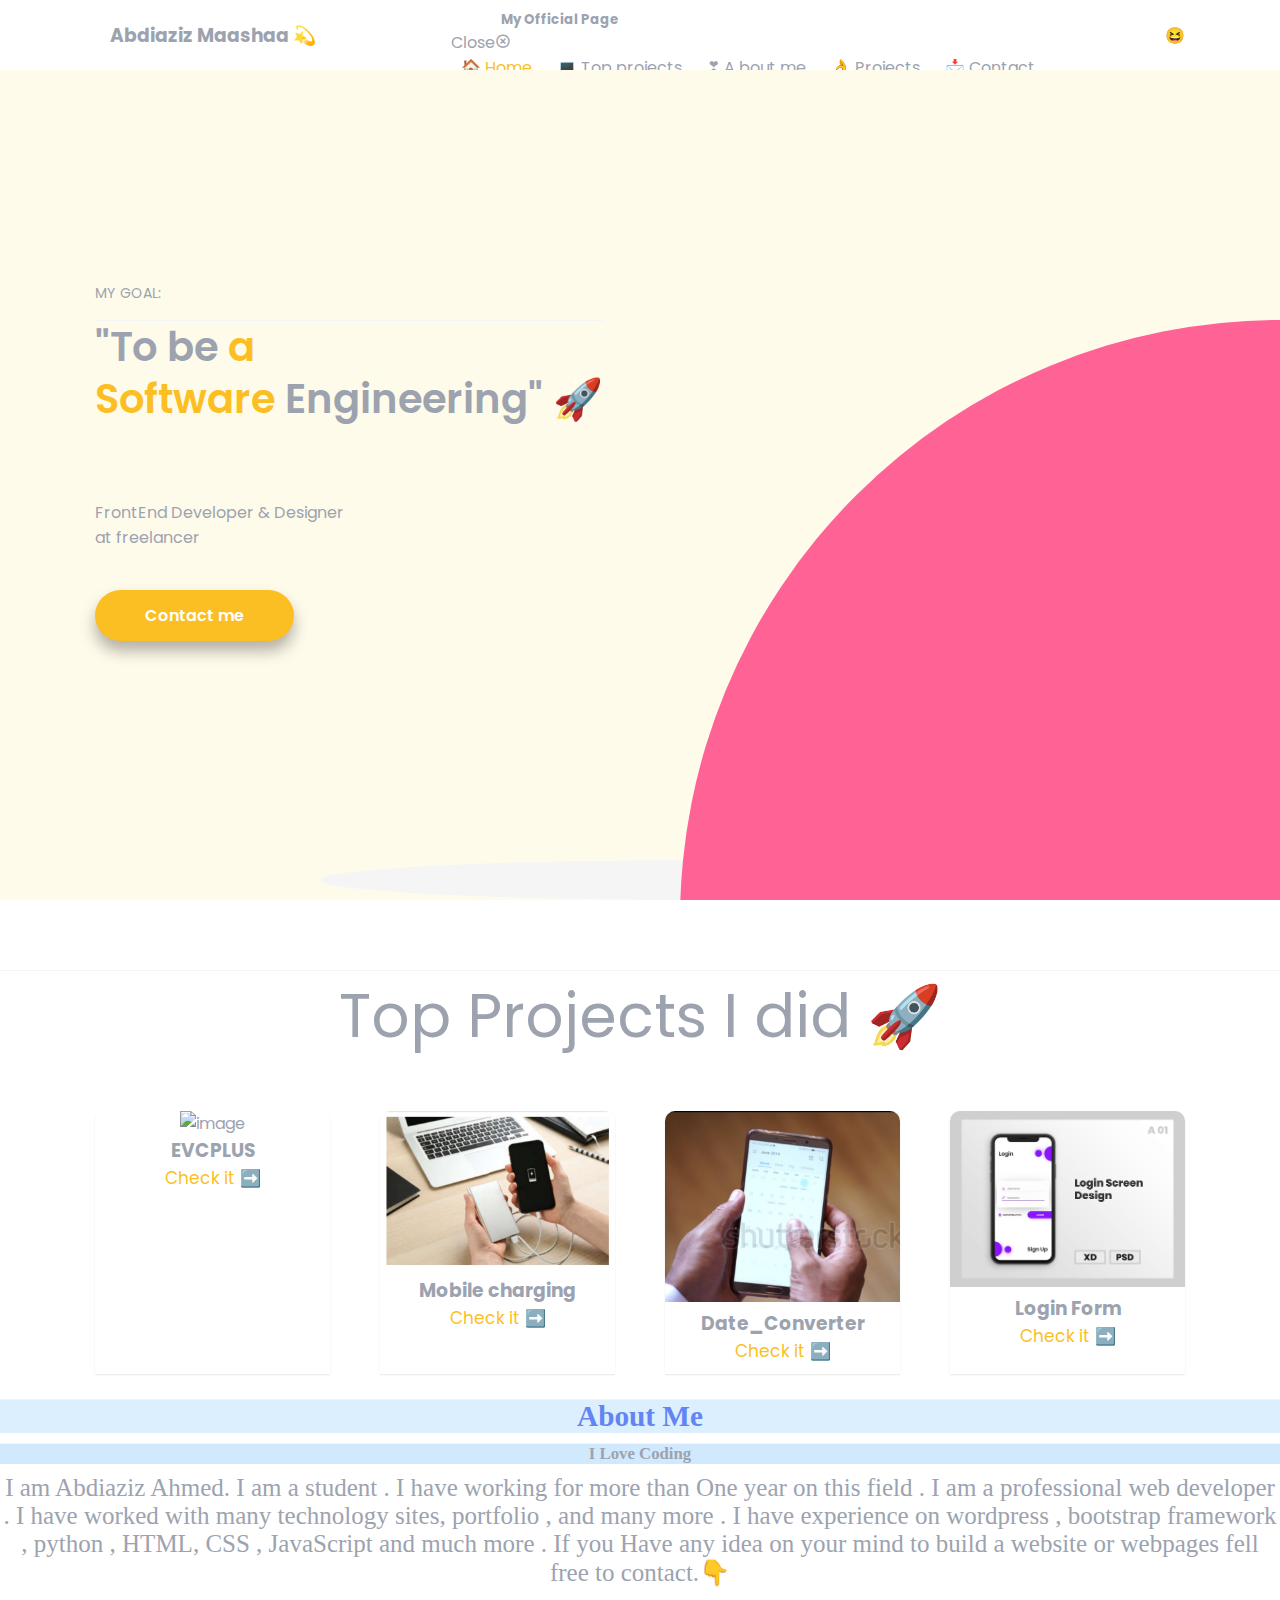
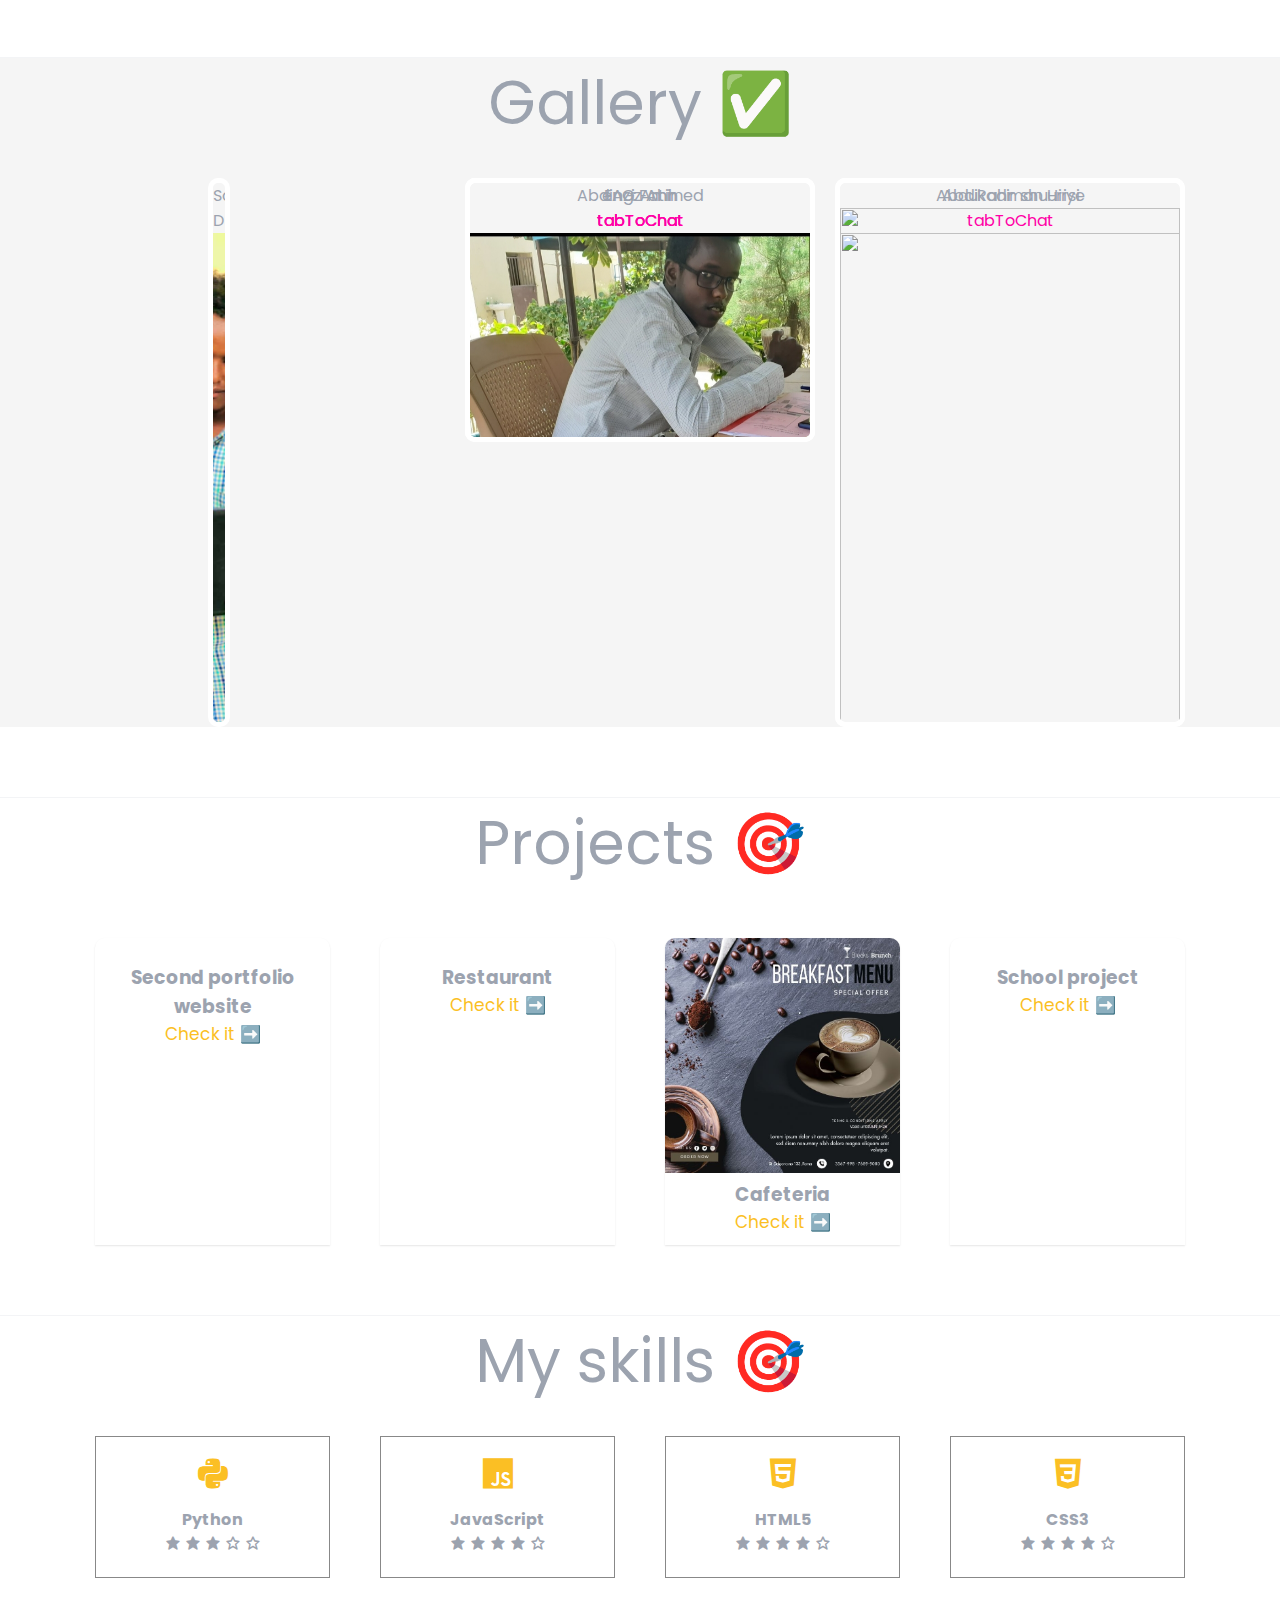
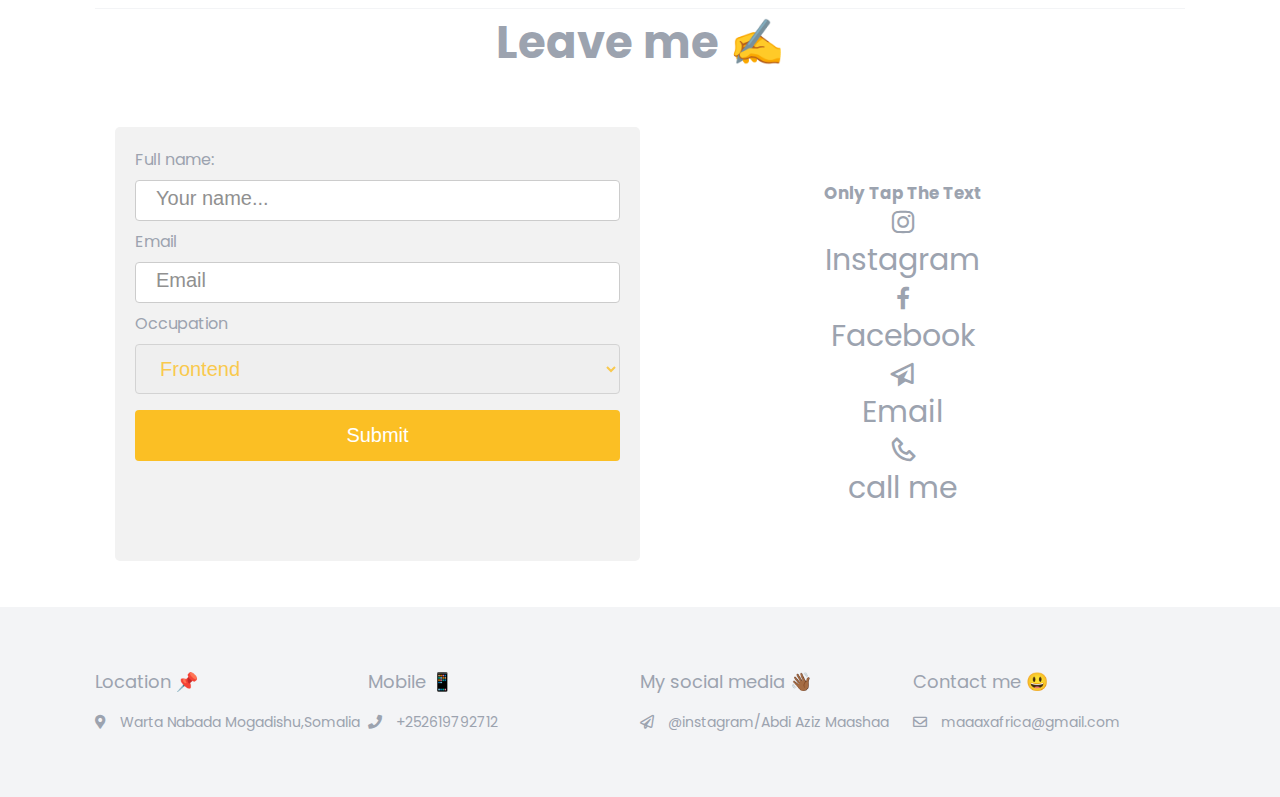
==== Index.html @ 3edacb3c "Update Index.html" ====
<!DOCTYPE html>
<html lang="en">

<head>
    <meta charset="UTF-8">
    <meta name="viewport" content="width=device-width, initial-scale=1.0">
    <link href='https://unpkg.com/boxicons@2.0.7/css/boxicons.min.css' rel='stylesheet'>
    <link rel="stylesheet" href="https://cdnjs.cloudflare.com/ajax/libs/font-awesome/5.15.1/css/all.min.css">
    <link rel="stylesheet" href="styles.css">
    <title>Portfolio Website | 🤘</title>
</head>

<body>

    <!-- HEADER -->
    <header class="header">
        <nav class="nav container">
            <div class="navigation flex-content">
                <div class="hamburger">
                    <i class='bx bx-menu'></i>
                </div>

                <div class="logo">
                    <h3>Abdiaziz Maashaa 💫</h3>
                </div>

                <div class="menu">
                    <div class="top"><h5 style="margin-left:50px;;"><br />My  Official Page</h5></p>
                        <span class="close">Close<i class='bx bx-x-circle'></i> </span>
                    </div>

                    <ul class="nav-list flex-content">
                        <li class="nav-item">
                            <a href="#" class="nav-link">🏠  Home</a>
                        </li>
                        <li class="nav-item">
                            <a href="#top-projects" class="nav-link">💻  Top projects </a>
                        </li>
                        <li class="nav-item">
                            <a href="#about" class="nav-link">❣ A bout me  </a>
                        </li>
                        <li class="nav-item">
                            <a href="#projects" class="nav-link">👌  Projects</a>
                        </li>
                        <li class="nav-item">
                            <a href="#contact" class="nav-link">📩  Contact</a>
                        </li>
                    </ul>
                </div>

                <div>
                    😆
                </div>
            </div>
        </nav>

        <!-- Showcase -->
        <div class="showcase">
            <div class="showcase-content flex-content container">
                <div class="left">
                    <span class="subtitle">MY GOAL:</span>
                    <h1 class="title">
                        "To be
                        <span class="color">a </br>
                           Software</span>
                        Engineering" 🚀</br>
                       
                    </h1>
                    <br>
                    <h4>
                        FrontEnd Developer &  Designer</br>
                        at freelancer 
                    </h4>
                    <a href="#contact" class="btn">Contact me</a>
                </div>

                <div class="right">
                    <div class="shape"></div>
                    <img src="maashaa.jpg" alt="">
                </div>
            </div>
        </div>
    </header>

    <!-- Top project -->
    <section class="section">
        <div class="title" id="top-projects">
            <h1>Top Projects I did 🚀</h1>
        </div>
        <div class="project-center container">
            <div class="project">
                <div class="img-cover">
                    <img src="evc.jpg" alt="image">
                </div>
                <h3>EVCPLUS</h3>
                <div class="visit">
                    <a href="EVCPLUS.html" class="visit-link">Check it ➡️</a>
                </div>
            </div>
            <div class="project">
                <div class="img-cover">
                    <img src="Nice.jpg" alt="image">
                </div>
                <h3>Mobile charging</h3>
                <div class="visit">
                    <a href="charging.html" class="visit-link">Check it ➡️</a>
                </div>
            </div>
            <div class="project">
                <div class="img-cover">
                    <img src="Tariikh.jpg" alt="image">
                </div>
                <h3>Date_Converter</h3>
                <div class="visit">
                    <a href="Date_Converter.html" class="visit-link">Check it ➡️</a>
                </div>
            </div>
            <div class="project">
                <div class="img-cover">
                    <img src="Login.jpg" alt="image">
                </div>
                <h3>Login Form</h3>
                <div class="visit">
                    <a href="login.html" class="visit-link">Check it ➡️</a>
                </div>
            </div>
        </div>

    </section>
    <br />
 <section>
 	
 	<div class="title1" id="about">
 		<h3 style="background-color:rgb(220,239,254);color: #6285f3;text-align:center">About Me</h3>
 		</div>
 	
 	
 	
 	
 	
 	<div class="title1" id="about">
 		<h6 style="background-color:rgb(209,233,253);text-align:center">I Love Coding</h6>
 		</div>
 		<divs class="title1" id="about">
 	<p> I am Abdiaziz Ahmed. I am a student . I have working for more than One year on this field . I am a professional web developer . I have worked with many technology sites, portfolio , and many more . I have experience on wordpress , bootstrap framework , python , HTML, CSS , JavaScript and much more . If you Have any idea on your mind to build a website or webpages fell free to contact.👇</p>
 		
             
     </div>
 </section>

    <!-- Galery -->
     
    <section class="section">
        <div class="galery-container">
            <div class="title" id="about">
                <h1>Gallery ✅</h1>
            </div>

            <div class="box container">
                
                    
                <div class="item item-1">
                    <p style="text-align:center;">enG Fatih</p> 
                <p style="text-align:center;">  <a href="https://wa.link/9am2vk"> <span style="color:#ff00a6">tabToChat</span></a> </p> 
                     <img src="fatih.jpg" alt=""> 
                </div>
                
                <div class="item item-2">
               <p style="text-align:center;">AbdiRahman Hirsi</p> 
                <p style="text-align:center;">  <a href="https://wa.link/gs5z3f "> <span style="color:#ff00a6">tabToChat</span></a> </p>
                    <img src="kapoch.png" alt=""> 
          
                </div>
                 <div class="item item-3">
                  <p style="text-align:center;">Eng: Amir</p> 
                  
            <p style="text-align:center;">  <a href="https://wa.link/hgvc9j "> <span style="color:#ff00a6">tabToChat</span></a> </p>
               <img src="Amiir.jpg" alt=""> 
                </div>
                
                <div class="item item-4">
                
                   <p style="text-align:center;">AbdiAziz Ahmed</p> 
            
                  <p style="text-align:center;">  <a href="https://wa.link/ijlc1y "> <span style="color:#ff00a6">tabToChat</span></a> </p>  <img src="Coffee.jpg" alt="">
                </div>
             
              <div class="box container">
                
                <div class="item item-5">
                  <p style="text-align:center;">Software Developers</p> 
                    <img src="Developers.jpg" alt=""> 
                </div>
              </div>
           
                
                <div class="item item-6">
                  <p style="text-align:center;">Abdukadir shuuriye</p> 
                    <img src="chala.png" alt=""> 
                </div>
                
                </div>
                
                
            </div>
        </div>
    </section>

  

    
    

    <!-- Completed project -->
    <section class="section">
        <div class="title" id="projects">
            <h1>Projects 🎯</h1>
        </div>

        <div class="project-center container">
            <div class="project">
                <div class="img-cover">
                    <img src=" https://i.ibb.co/99gZdVb/20210530-101843.jpg " alt="">
                </div>
                <h3>Second portfolio website</h3>
                <div class="visit">
                    <a href="https://condescending-kirch-758947.netlify.app" class="visit-link">Check it ➡️</a>
                </div>
            </div>
            <div class="project">
                <div class="img-cover">
                    <img src="maqaaxi.jpg" alt="">
                </div>
                <h3>Restaurant</h3>
                <div class="visit">
                    <a href="#" class="visit-link">Check it ➡️</a>
                </div>
            </div>
            <div class="project">
                <div class="img-cover">
                    <img src="Caf.jpg" alt="">
                </div>
                <h3>Cafeteria</h3>
                <div class="visit">
                    <a href="#" class="visit-link">Check it ➡️</a>
                </div>
            </div>
            <div class="project">
                <div class="img-cover">
                    <img src="school.jpg" alt="">
                </div>
                <h3>School project</h3>
                <div class="visit">
                    <a href="#" class="visit-link">Check it ➡️</a>
                </div>
                
            </div>
            
            
    </section>

    <!-- Skills -->
    <section class="section skills">
        <div class="title">
            <h1>My skills 🎯</h1>
        </div>
        <div class="skill-center container">
            <div class="skill">
                <span class="icon"><i class='bx bxl-python bx-tada-hover'></i></span>
                <h4>Python</h4>
                <div class="level">
                    <i class='bx bxs-star'></i>
                    <i class='bx bxs-star'></i>
                    <i class='bx bxs-star'></i>
                    <i class='bx bx-star'></i>
                    <i class='bx bx-star'></i>
                </div>
            </div>

            <div class="skill">
                <span class="icon"><i class='bx bxl-javascript bx-tada-hover'></i></i></span>
                <h4>JavaScript</h4>
                <div class="level">
                    <i class='bx bxs-star'></i>
                    <i class='bx bxs-star'></i>
                    <i class='bx bxs-star'></i>
                    <i class='bx bxs-star'></i>
                    <i class='bx bx-star'></i>
                </div>
            </div>
            <div class="skill">
                <span class="icon"><i class='bx bxl-html5 bx-tada-hover'></i></span>
                <h4>HTML5</h4>
                <div class="level">
                    <i class='bx bxs-star'></i>
                    <i class='bx bxs-star'></i>
                    <i class='bx bxs-star'></i>
                    <i class='bx bxs-star'></i>
                    <i class='bx bx-star'></i>
                </div>
            </div>
            <div class="skill">
                <span class="icon"><i class='bx bxl-css3 bx-tada-hover'></i></span>
                <h4>CSS3</h4>
                <div class="level">
                    <i class='bx bxs-star'></i>
                    <i class='bx bxs-star'></i>
                    <i class='bx bxs-star'></i>
                    <i class='bx bxs-star'></i>
                    <i class='bx bx-star'></i>
                </div>
            </div>
        </div>
    </section>

    <!-- Contact me -->
    <div class="container">
        <div class="title text-contact">
            <h2>Leave me ✍</h2>
        </div>
        <div class="contact" id="contact">
            <div class="form">
                <form>
                    <label for="fname">Full name:</label>
                    <input type="text" placeholder="Your name...">

                    <label for="email">Email</label>
                    <input type="email" placeholder="Email">

                    <label for="occupatation">Occupation</label>
                    <select name="occupation" id="occupation">
                        <option value="frontend">Frontend</option>
                        <option value="backend">Backend</option>
                        <option value="design">Design</option>
                        <option value="design">Full stack Developer</option>
                        <option value="design">Database administrator</option>
                        <option value="design">Software Engineering</option>
                    </select>

                <input type="submit" value="Submit"> 
                </form>
            </div>

            <div class="social-media">
            	<h6><small>Only Tap The Text</small></h6>
                <i class='bx bxl-instagram bx-tada-hover'></i>
                <a href="https://www.instagram.com/invites/contact/?i=105i7g3cztptd&utm_content=3aool6r">Instagram</a>

                <i class='bx bxl-facebook bx-tada-hover'></i>
                <a href="https://www.facebook.com/abdiaziz.Africa">Facebook</a>

                <i class='bx bx-paper-plane bx-tada-hover'></i>
                <a href="mailto:maaaxafrica@gmail.com">Email</a>

                <i class='bx bx-phone bx-tada-hover'></i>
                <a href="tel:+252619792712"> call me</a>
            </div>
        </div>
    </div>
    <!-- footer -->
    <footer id="footer" class="section footer">
        <div class="container">
            <div class="footer-container">
                <div class="footer-center">
                    <h3>Location 📌</h3>
                    <div>
                        <span>
                            <i class="fas fa-map-marker-alt"></i>

                        </span>
                        Warta Nabada Mogadishu,Somalia
                    </div>
                </div>

                <div class="footer-center">
                    <h3>Mobile 📱</h3>
                    <div>
                        <span>
                            <i class="fas fa-phone"></i>

                        </span>
                        +252619792712
                    </div>
                </div>
                <div class="footer-center">
                    <h3>My social media 👋🏾</h3>
                    <div>
                        <span>
                            <i class="far fa-paper-plane"></i>

                        </span>
                        @instagram/Abdi Aziz Maashaa
                    </div>
                </div>

                <div class="footer-center">
                    <h3>Contact me 😃</h3>
                    <div>
                        <span>
                            <i class="far fa-envelope"></i>

                        </span>
                        maaaxafrica@gmail.com 
                    </div>
                </div>
            </div>
        </div>
    </footer>
    <script src="app.js" defer></script>
</body>

</html>
---- styles.css ----
@import url('https://fonts.googleapis.com/css2?family=Poppins:ital,wght@0,100;0,200;0,300;0,400;0,500;0,600;0,700;0,800;1,100;1,200;1,300;1,400;1,500;1,600;1,700&display=swap');

/* variables */
:root{
    --primary-color: #FBBF24;
    --secondary-color: #eff6fc;
    --light-gray: #f5f5f5;
    --light-red: rgb(255,98,148);
    --grey: #888;
    --tex-gray: #9CA3AF;
    --black: #222;
}

/* global */
*{
    margin: 0;
    padding: 0;
    box-sizing: border-box;
}
html{
  font-size: 62.5%;
  scroll-behavior: smooth;
}


body{
    font-family: 'Poppins', sans-serif;
    font-size: 1.6rem;
    background-color: white;
    color: var(--tex-gray);
    
}
.title1{
	  font-size: 25px;
	  font-family: Serif;
   text-align: center;
   margin-bottom: 1rem;
   font-weight: 10; 
   border-top: 1px solid #F3F4F6;

}

ul,
li{
    list-style: none;
}
a{
    text-decoration: none;
    color: inherit;
}

img{
    max-width: 100%;
}

.container{
    max-width: 115rem;
    margin: 0 auto;
}


/* Header */
.hamburger{
    display: none;
}

.menu .top .h2{
	
    display: none;
    
}

.flex-content{
    display: flex;
    align-items: center;
}
.navigation{
    height: 7rem;
    justify-content: space-between;
}

.logo{
    padding: 0rem 1.5rem;
    color: var(--tex-gray);
}
.nav-link{
    padding: 0 1rem;
    transition: all 300ms ease-in-out;
}
.nav-item:not(:last-child){
    margin-right: 0.5rem;
}
.nav-item:first-child .nav-link{
    color: var(--primary-color);
}
.nav-link:hover{
    color: var(--primary-color);
}

/* Showcase */
.showcase{
    height: calc(100vh - 7rem);
    background-color: #FFFBEB;
    overflow: hidden;
    position: relative;
}
.showcase-content{
    height: 100%;
}
.showcase-content .left{
    margin-top: -5rem;
}
.showcase-content .left .color{
    color: var(--primary-color);
}

.showcase-content .left .title{
    line-height: 1.3;
    font-weight: 600;
    font-size: 4rem;
    text-align: left;
}
.showcase-content .left .subtitle{
    display: inline-block;
    font-size: 1.4rem;
    margin-bottom: 1.6rem;
}
.showcase-content .left h4{
    font-weight: 400;
    margin-top: 2rem;
}

.btn{
    display: inline-block;
    background-color: var(--primary-color);
    color: white;
    padding: 1.3rem 5rem;
    font-weight: 600;
    margin-top: 4rem;
    border-radius: 5rem;
    box-shadow: 0 1rem 1.5rem rgba(0, 0, 0, 0.3);

}
.btn:hover{
    background-color: #fab6b6;
    color: var(--black);
    transition: all 500ms ease-in-out;
}

.showcase-content .right img{
    width: 50%;
    height: auto;
    position: absolute;
    bottom: 0;
    right: 15%;
    border-radius: 50%;
    border: 20px solid var(--light-gray);
    
}

.shape{
  position: absolute;
  top: 0;
  left: 0;
  width: 100%;
  height: 100%;
  background-color: var(--light-red);
  clip-path: circle(600px at right 850px);
  z-index: 2;
}

.title h1{
    font-weight: 400;
}
.title{
   font-size: 3rem;
   text-align: center;
   margin-bottom: 3rem;
   font-weight: 600; 
   border-top: 1px solid #F3F4F6;
}
.project-center{
    display: grid;
    grid-template-columns: repeat(auto-fit, minmax(20rem, 1fr));
    grid-gap: 5rem;
    margin-top: 5rem;
}
.project{
    text-align: center;
    box-shadow: 0 1px 2px rgba(0, 0, 0, 0.1);
    border-top-left-radius: 10px;
    border-top-right-radius: 10px;
    overflow: hidden;
    padding-bottom: 1rem;
    transition: all 500ms ease-in-out;
}

.project .img-cover{
    overflow: hidden;
}

.project img{
    transition: all 500ms ease-in-out;
}
.project img:hover{
transform: scale(1.2);
}
.visit-link{
    font-size: 1.7rem;
    color: var(--primary-color);
}

/* Galery */
.galery-container{
    background-color: var(--light-gray);
}
.box{
    display: grid;
    grid-template-columns: repeat(6, 1fr);
    grid-template-rows: repeat(8, 4vw);
    gap: 2rem;
}
.box .item{
    overflow: hidden;
    border: 5px solid white;
    border-radius: 10px;
}
.box img{
    object-fit: cover;
    width: 100%;
    height: 100%;
    transition: all 500ms ease-in-out;
}
.box img:hover{
    transform: scale(1.2);
}
.item-1{
    grid-column: 3/5;
    grid-row: 1/5;
    
}
.item-2{
    grid-column: 5/7;
    grid-row: 1/9;
}
.item-3{
    grid-column: 3/5;
    grid-row: 1/5;

}
.item-4{
    grid-column: 3/5;
    grid-row: 1/5;

}

.item-5{
    grid-column: 5/7;
    grid-row: 1/9;
}

.item-6{
    grid-column: 5/7;
    grid-row: 1/9;
}


/* Skills */
.section{
    padding: 7rem 0 0 0;
}
.skill-center{
    display: grid;
    grid-template-columns: repeat(auto-fit, minmax(15rem, 1fr));
    gap: 5rem;
}
.section .skill{
    border: 1px solid var(--grey);
}
.skill{
    display: flex;
    align-items: center;
    flex-direction: column;
    padding: 1rem 1rem 2rem 1rem;
}
.skill .icon{
    color: var(--primary-color);
    font-size: 4rem;
}

/* contact */
.text-contact{
    margin-top: 3rem;
}
.contact{
    height: 450px;
    display: grid;
    grid-template-columns: repeat(2, 1fr);
    padding: 2rem;
}
.form{
    background-color: #f2f2f2;
    padding:  20px;
    border-radius: 5px;
    box-shadow: 1px 5px -5px 2px rgba(0, 0, 0, 0.6);
}
input[type=text],
input[type=email],
select{
 width: 100%;
 padding: 12px 20px;
 margin: 8px 0;
 display: inline-block;
 border-radius: 4px;
 border: 1px solid #ccc;
 box-sizing: border-box;
}

input[type=submit]{
    width: 100%;
    background-color: var(--primary-color);
    color: white;
    padding: 14px 20px;
    margin: 8px 0;
    border: none;
    border-radius: 4px;
    font-size: 2rem;
    cursor: pointer;
}
input[type=submit]:hover{
   background-color: var(--light-orange);
   transition: all 300ms ease-in-out;
}
::placeholder, #occupation{
  font-size: 2rem;
  opacity: 0.8;
}

#occupation{
    color: var(--primary-color);
}
input:focus, #occupation:focus{
    outline: none;
    border: 1px solid var(--primary-color);
}

.social-media{
    display: flex;
    justify-content: center;
    align-items: center;
    flex-direction: column;
    margin: 5rem;
    font-size: 3rem;
}

.footer{
   background-color: #F3F4F6;
   padding: 6rem 1rem;
   line-height: 3rem;
   margin-top: 5rem; 
}
.footer-container{
    display: grid;
    grid-template-columns: repeat(4, 1fr);
    
}
.footer-center span{
    margin-right: 1rem;
}
.footer-center div{
    font-size: 1.4rem;
}

.footer-center h3{
    font-size: 1.8rem;
    font-weight: 400;
    margin-bottom: 1rem;
}


/* All media queries */
/* < Desktop and large displays */
@media only screen and (max-width: 1280px){
   .container{
       padding: 0 3rem;
   }
   .showcase-content .right img{
       width: 60%;
   }
}


/* < Tablet, medium sizes */
@media only screen and (max-width: 996px){
.showcase-content .left{
    z-index: 2;
}
.showcase-content .left .title{
    font-size: 3rem;
   
}
.btn{
    padding: 1.2rem 4rem;
}
.showcase-content .right img{
    width: 80%;
   
}
.contact{
    height: 700px;
    display: block;
}
.footer-container{
    grid-template-columns: repeat(2, 1fr);
    row-gap: 2rem;
}

}


/*  < Mobile, small devices */
@media only screen and (max-width: 768px){
    .navigation{
        padding: 1rem 0;
    }

    .hamburger{
        display: block;
        font-size: 3rem;
        cursor: pointer;
    }
    
    .menu{
       background-color: white; 
       position: fixed;
       top: 0;
       left: -100%;
       height: 100%;
       width: 80%;
       max-width: 45rem;
       box-shadow: 0 5px 15px rgba(0,0,0,0.1);
       z-index: 100;
       transition: all 500ms ease-in-out;
    }
    .menu .top{
        display: block;
        background-color: var(--primary-color);
        width: 100%;
        height: 6rem;
        position: relative;
        color: white;
    }
    .top span{
        display: flex;
        align-items: center;
        justify-content: center;
        position: absolute;
        top: 50%;
        right: 1rem;
        transform: translateY(-50%);
        font-size: 2rem;
    }
    .top span i{
        font-size: 3rem;
    }
    .nav-list{
        flex-direction: column;
        align-items: start;
        padding: 2rem 0;
    }
    .nav-item{
        margin: 0 0 2rem 0;
    }
    .nav-link{
        padding: 0.7rem;
    }
    .show{
        left: 0;
    }
    .logo{
        padding: 0rem;
    }
    .logo h3{
        font-size: 1.8rem;
        font-weight: 600;
    }
    .showcase {
        height: calc(80vh -7rem);
    }
    .showcase-content .left{
        margin-top: -35rem;
    }

    .footer-container{
        grid-template-columns: repeat(2, 1fr);
        row-gap: 2rem;
    }

}

@media only screen and (max-width: 640px){
    .shape{
        z-index: 0;
    }
    .showcase-content .right img{
        z-index: 1;
    }
    .galery-container{
        grid-template-columns: repeat(6, 1fr);
        grid-template-rows: repeat(20, 4vw);
        
    }
    .item-1{
        grid-column: 1/7;
        grid-row: 1/7;
    }
    .item-2{
        grid-column: 1/7;
        grid-row: 7/11;
    }
    .item-3{
        grid-column: 1/7;
        grid-row: 11/15;
    }
    .item-4{
        grid-column: 1/7;
        grid-row: 15/19;
    }
.item-5{
        grid-column: 1/7;
        grid-row: 7/11;
    }

.item-6{
    grid-column: 1/7;
    grid-row: 7/11;
}
}

@media only screen and (max-width: 567px){
    .showcase-content .right img{
        width: 70%;
        height: auto;
        z-index: 10;
        right: 20%;

    }
    .showcase{
        height: calc(100vh - 7rem);

    }
    .showcase-content .left{
        margin-top: -20rem;
    }
    .showcase-content .left .title{
        margin-bottom: 1rem;
    
    }
    .showcase-content .left h4{
        margin-top: 0.5rem;

    }

    
    
    
}
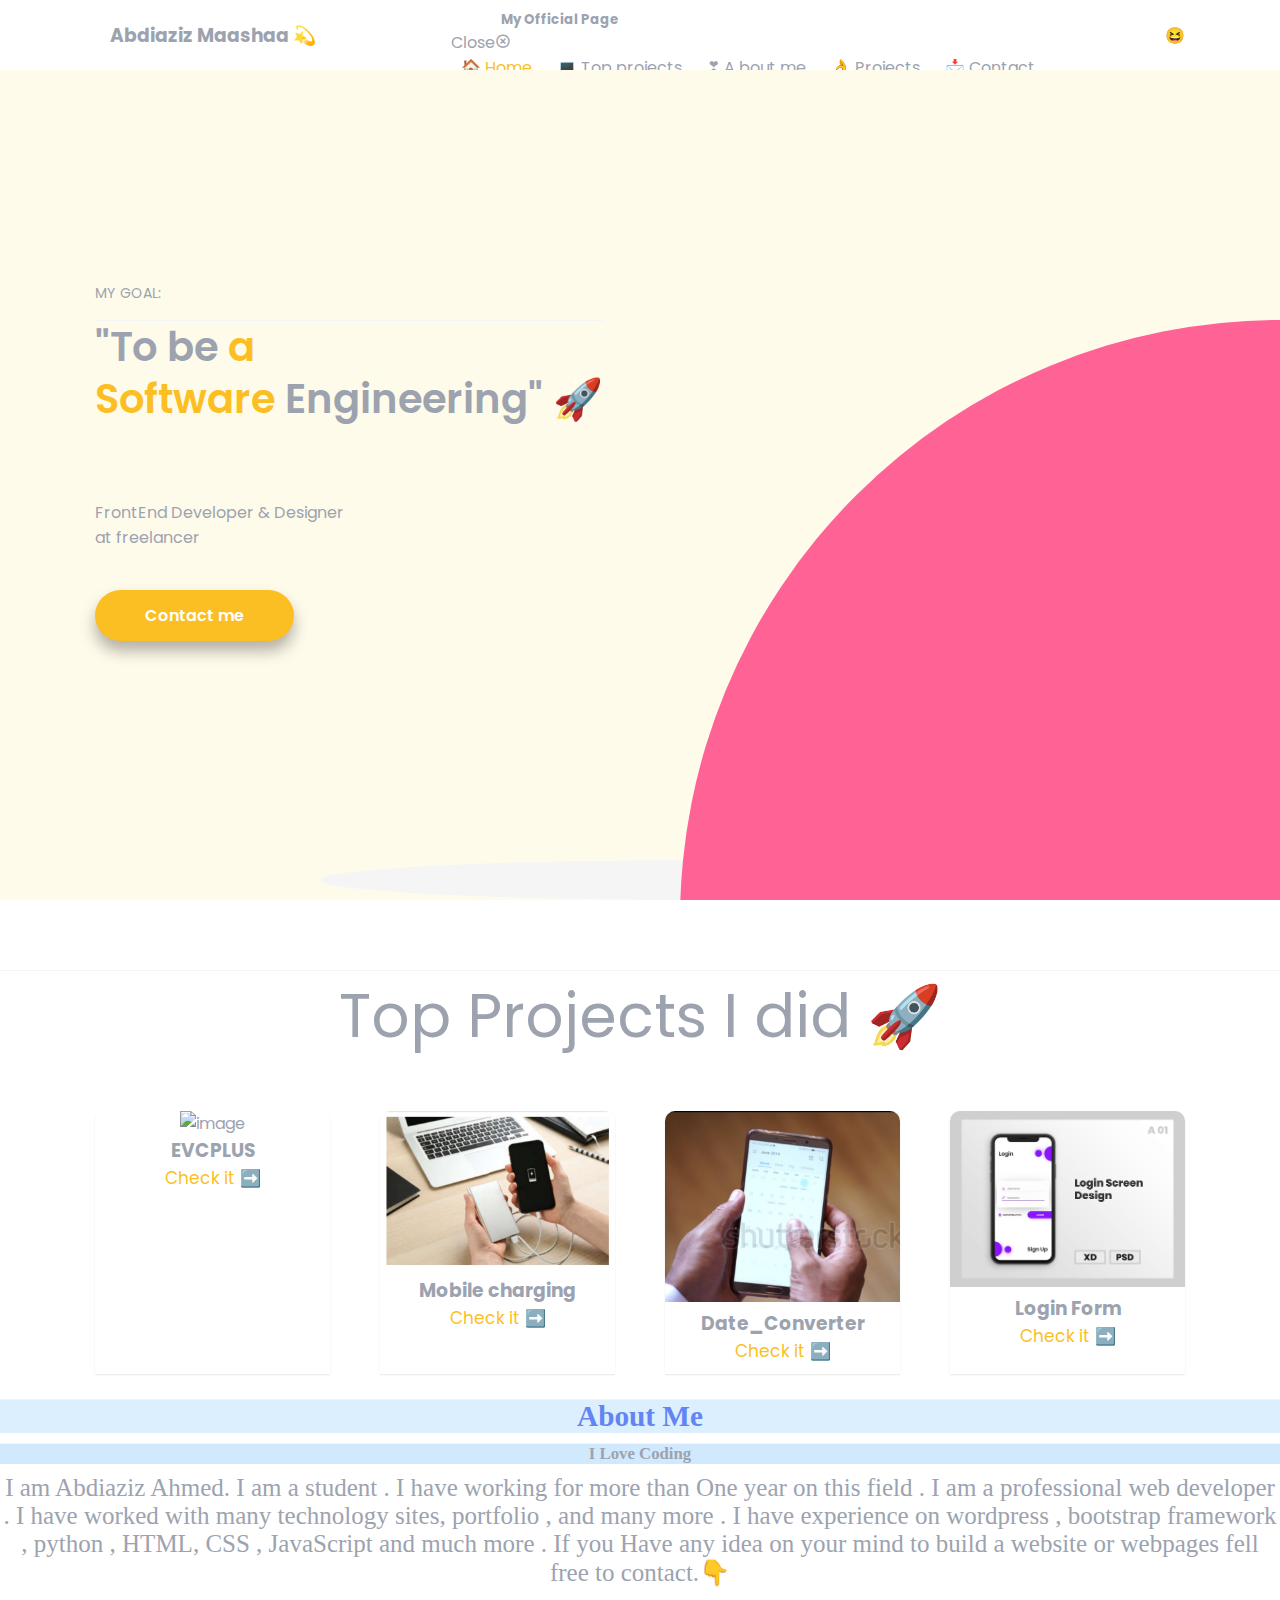
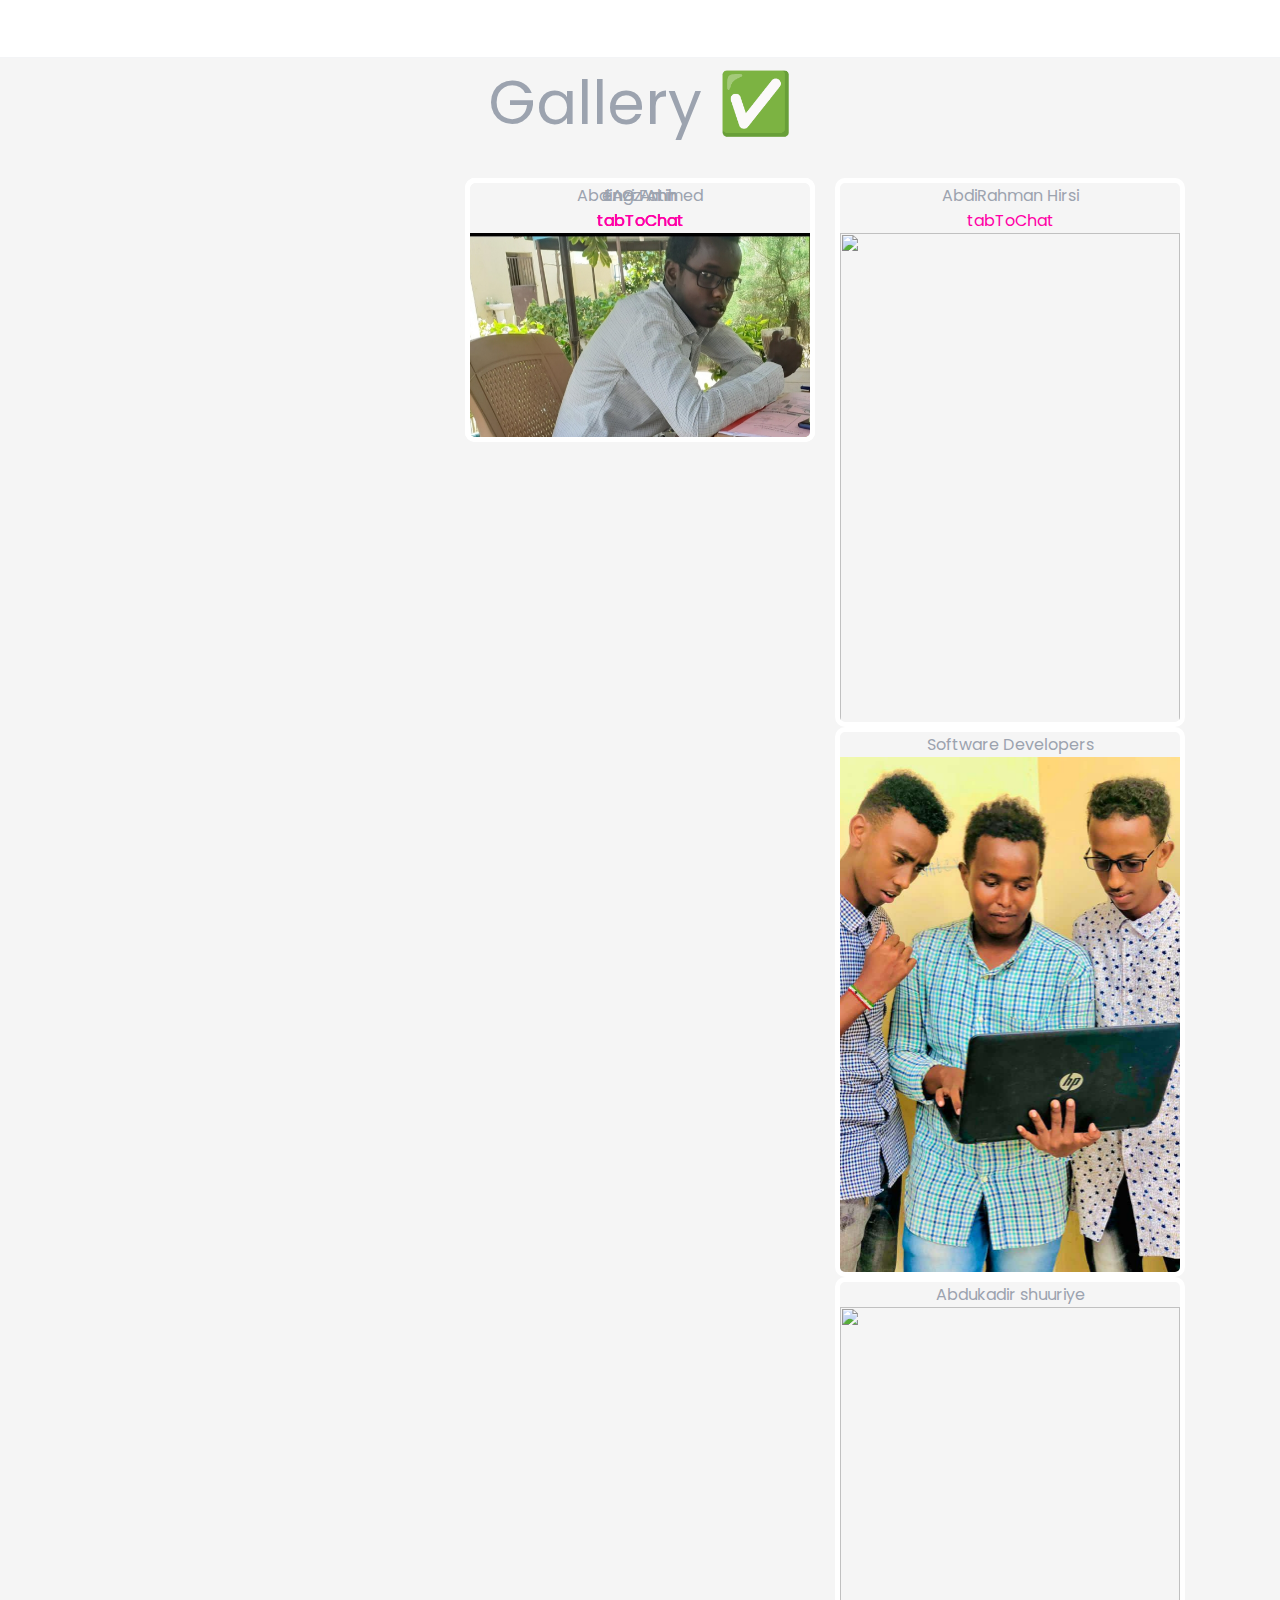
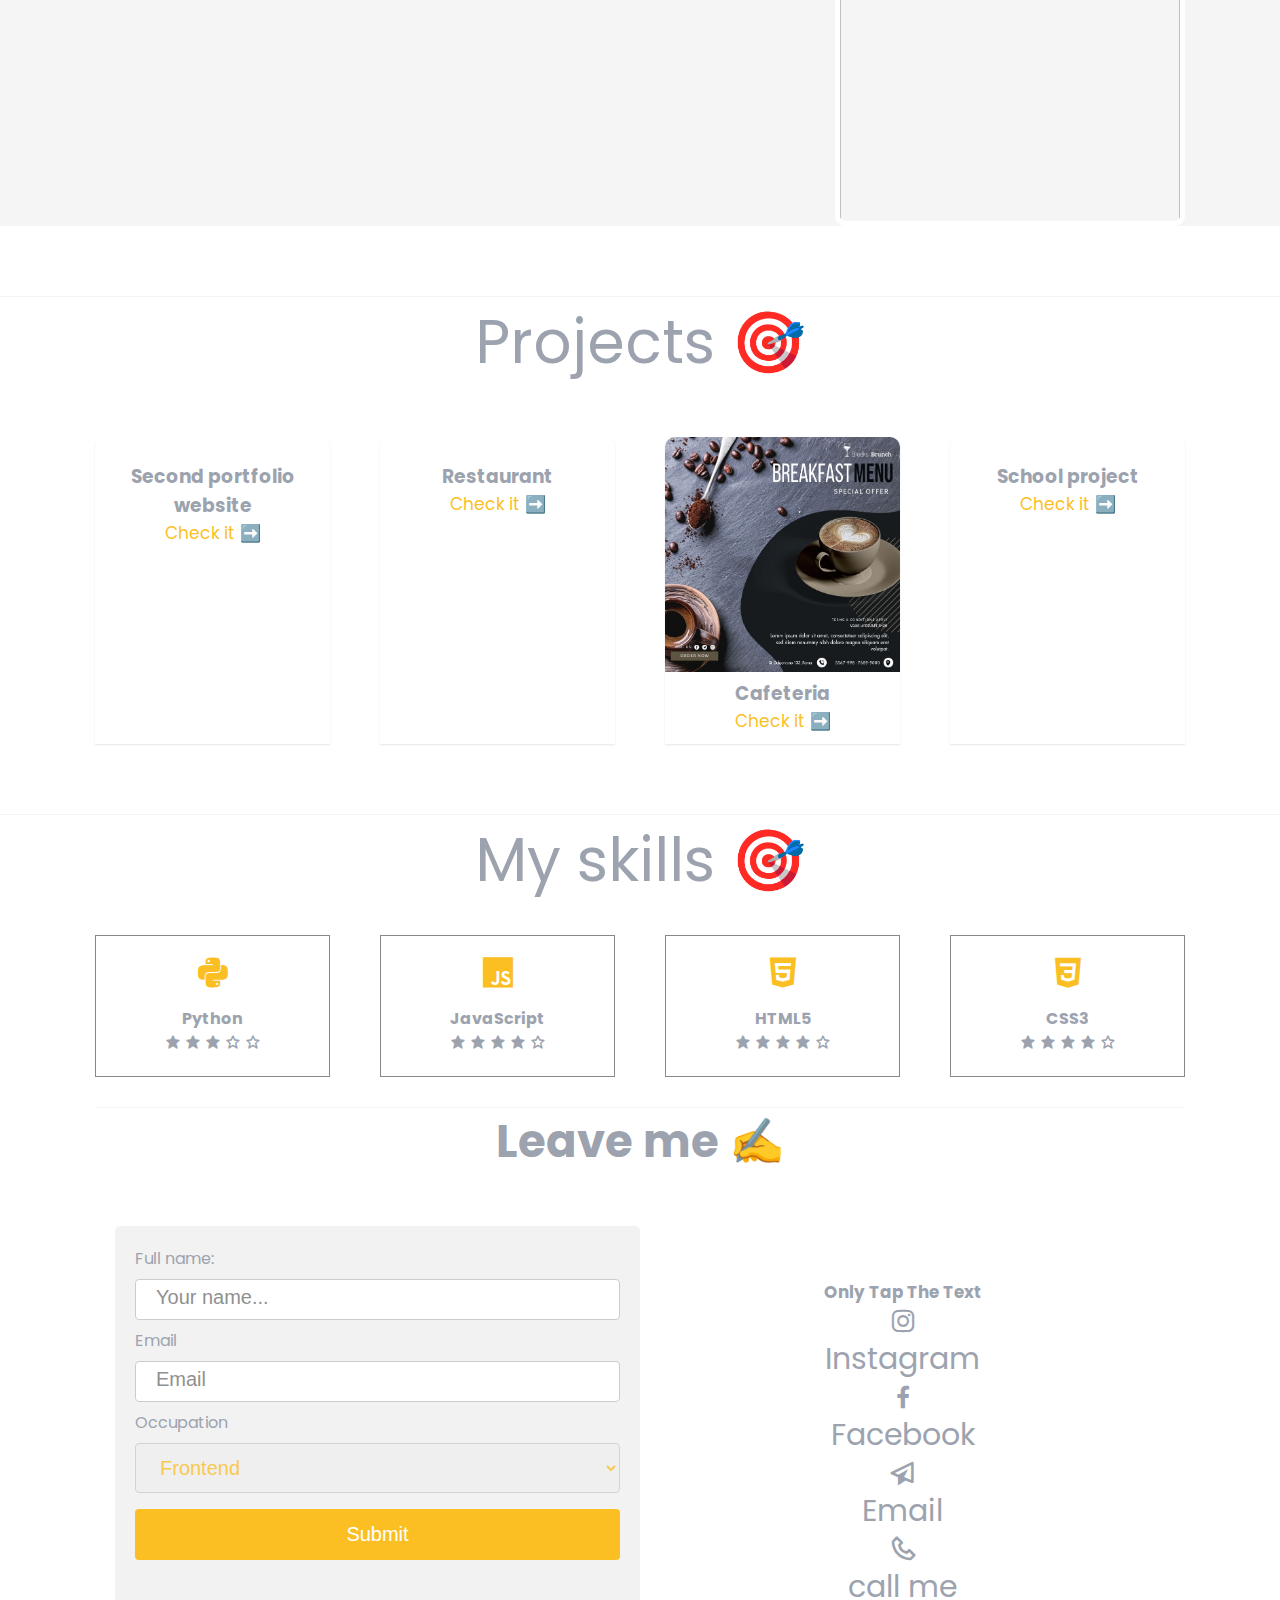
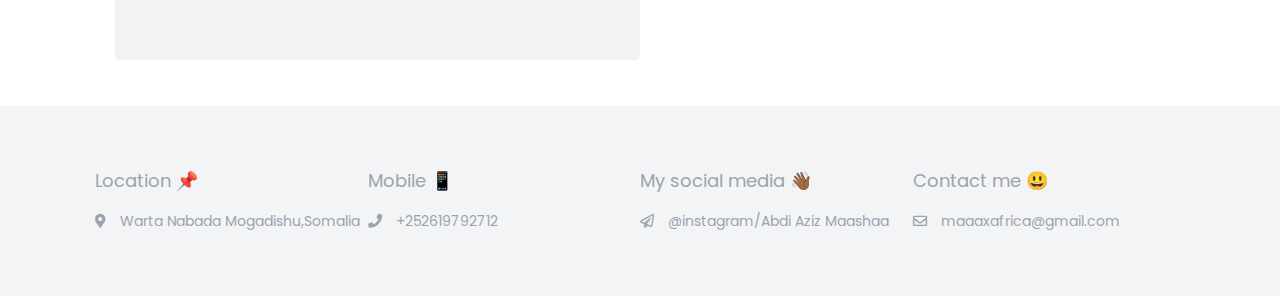
==== commit ce8e6a70: "Update Index.html" ====
--- a/Index.html
+++ b/Index.html
@@ -184,6 +184,7 @@
             
                   <p style="text-align:center;">  <a href="https://wa.link/ijlc1y "> <span style="color:#ff00a6">tabToChat</span></a> </p>  <img src="Coffee.jpg" alt="">
                 </div>
+               </div>
              
               <div class="box container">
                 
@@ -192,14 +193,14 @@
                     <img src="Developers.jpg" alt=""> 
                 </div>
               </div>
-           
+           <div class="box container">
                 
                 <div class="item item-6">
                   <p style="text-align:center;">Abdukadir shuuriye</p> 
                     <img src="chala.png" alt=""> 
                 </div>
                 
-                </div>
+                
                 
                 
             </div>
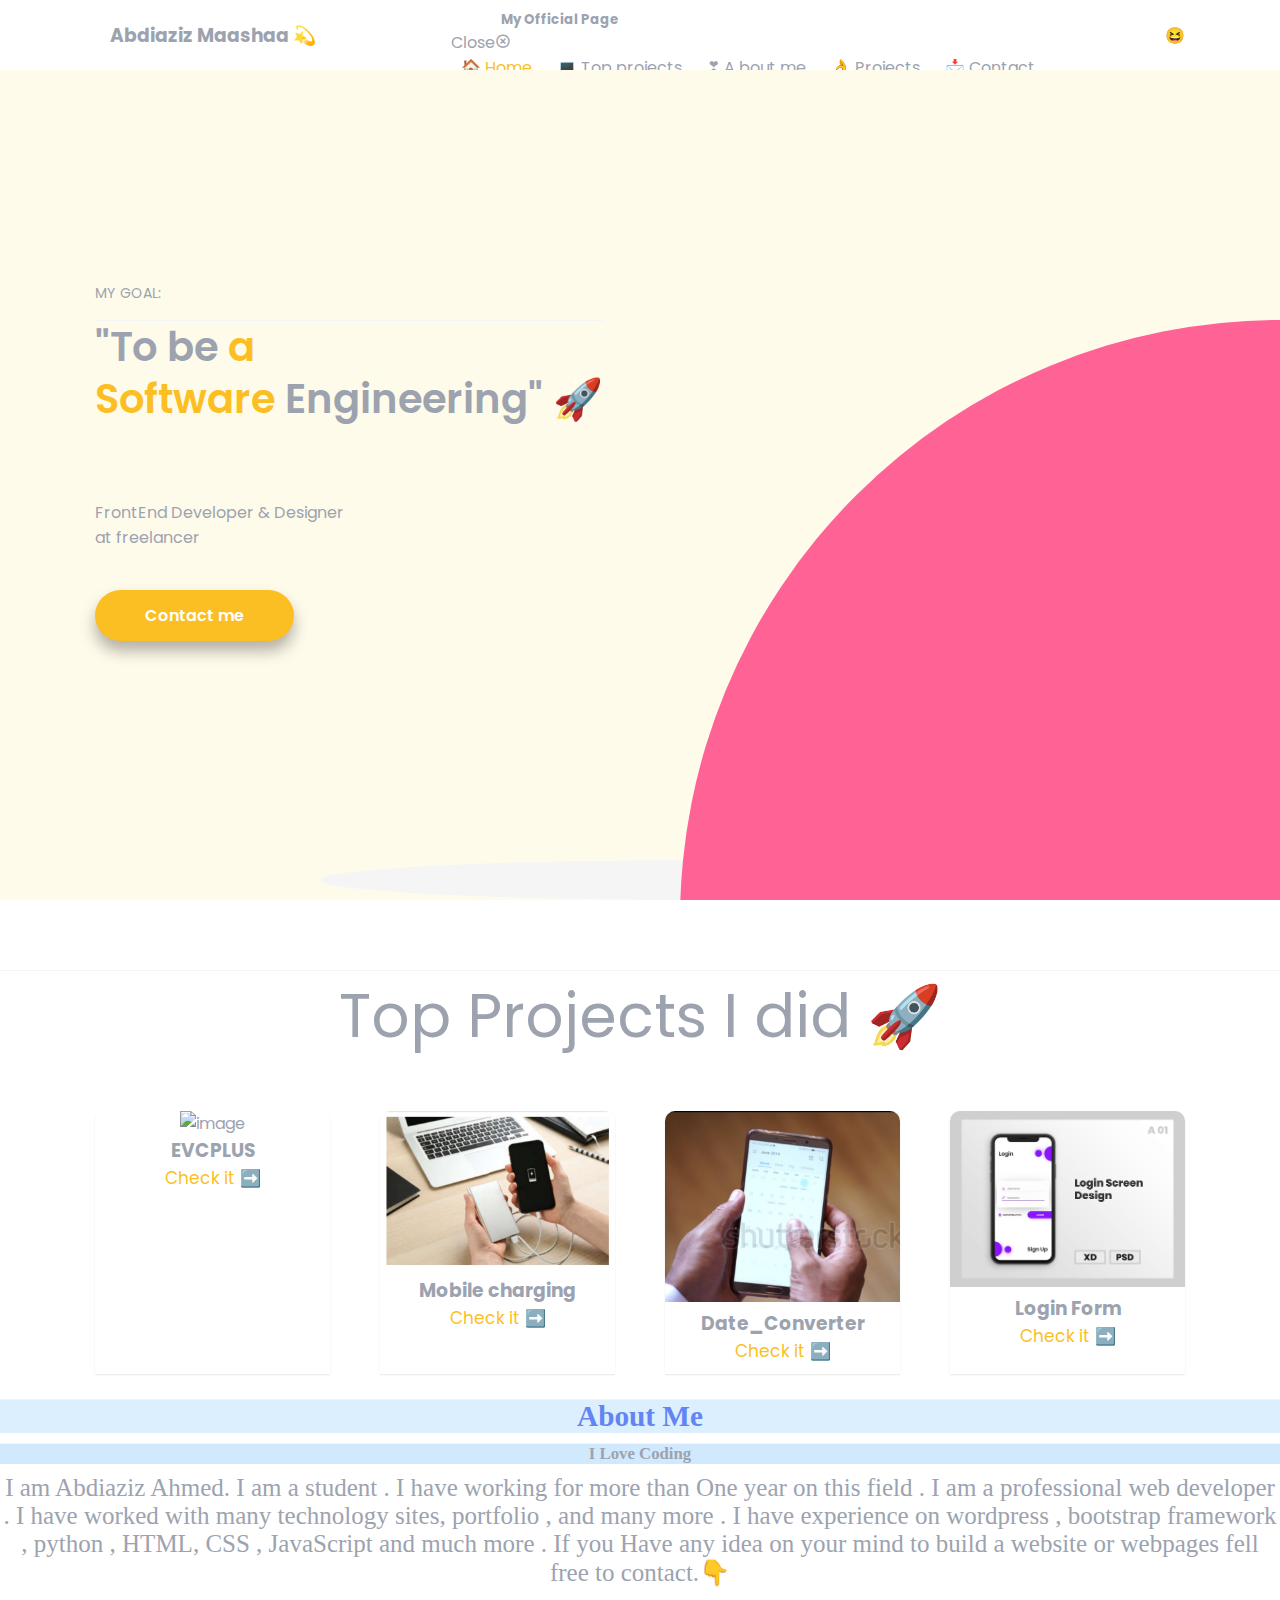
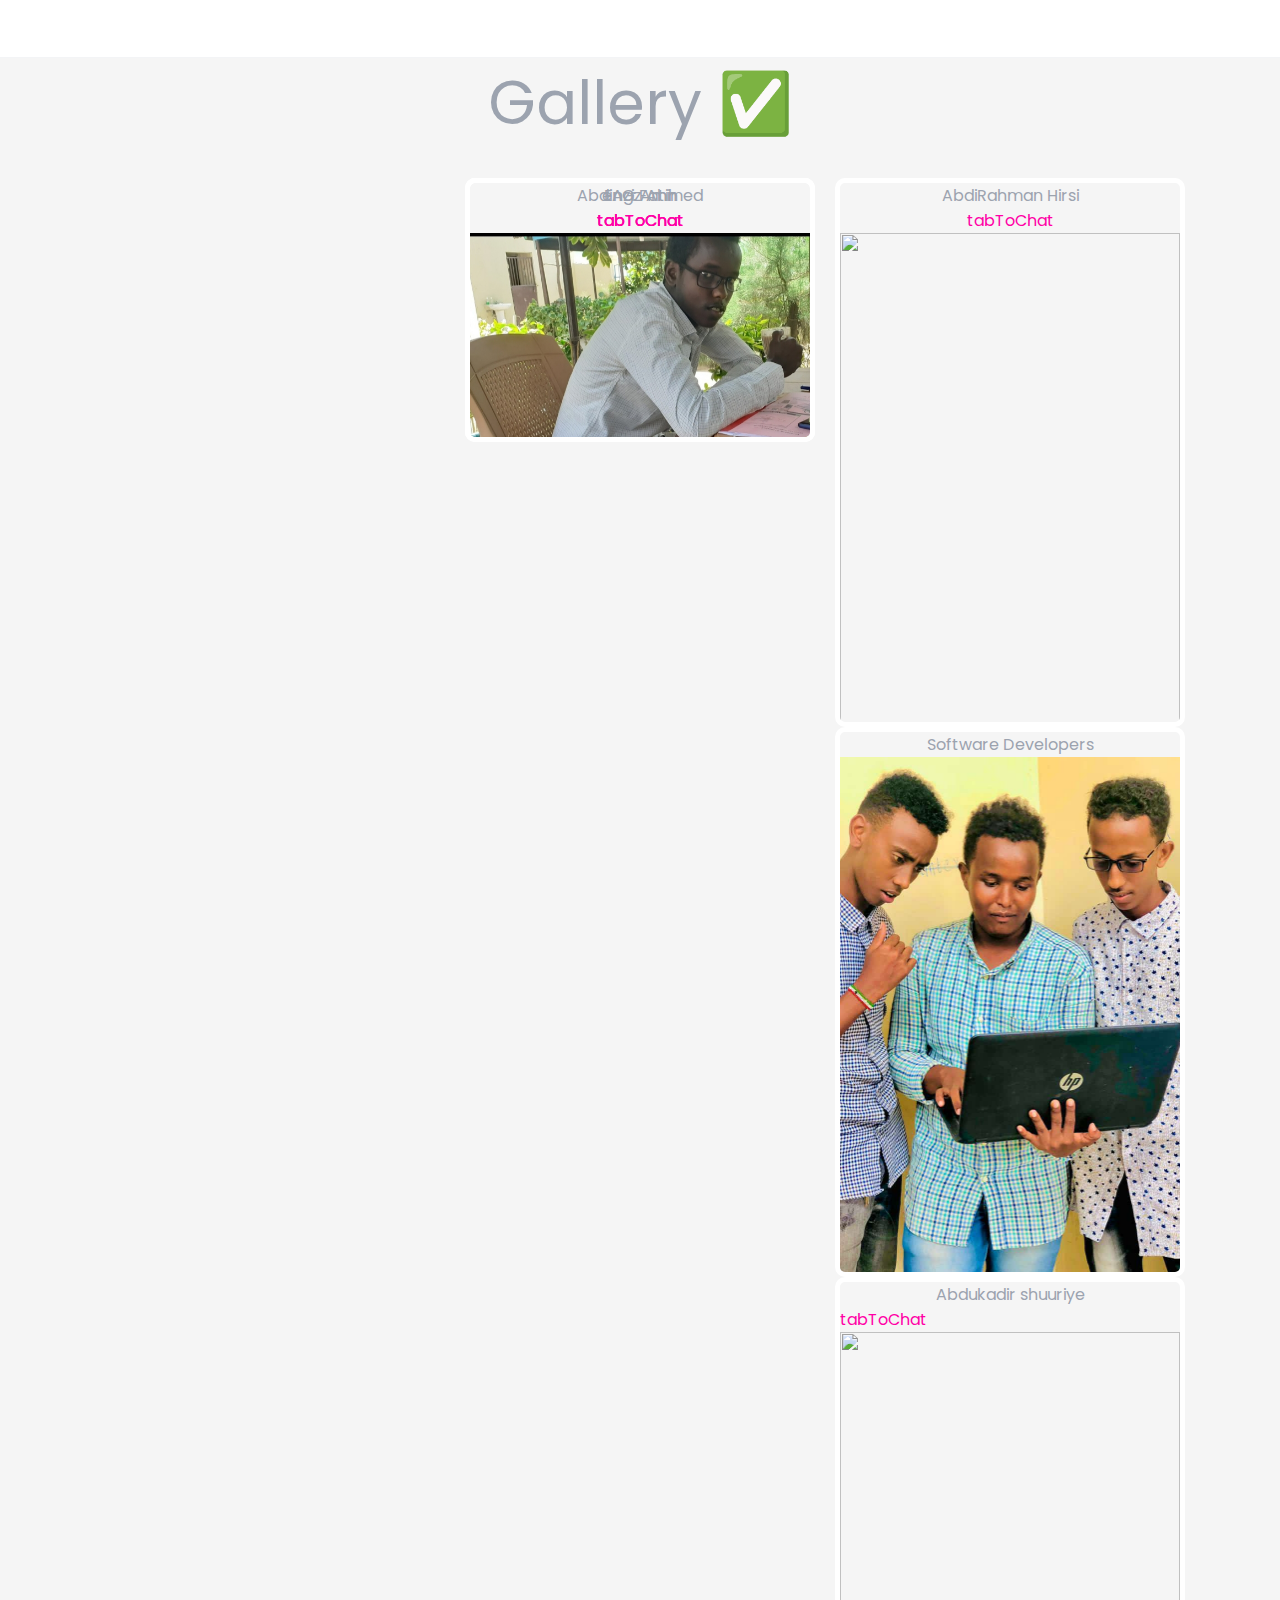
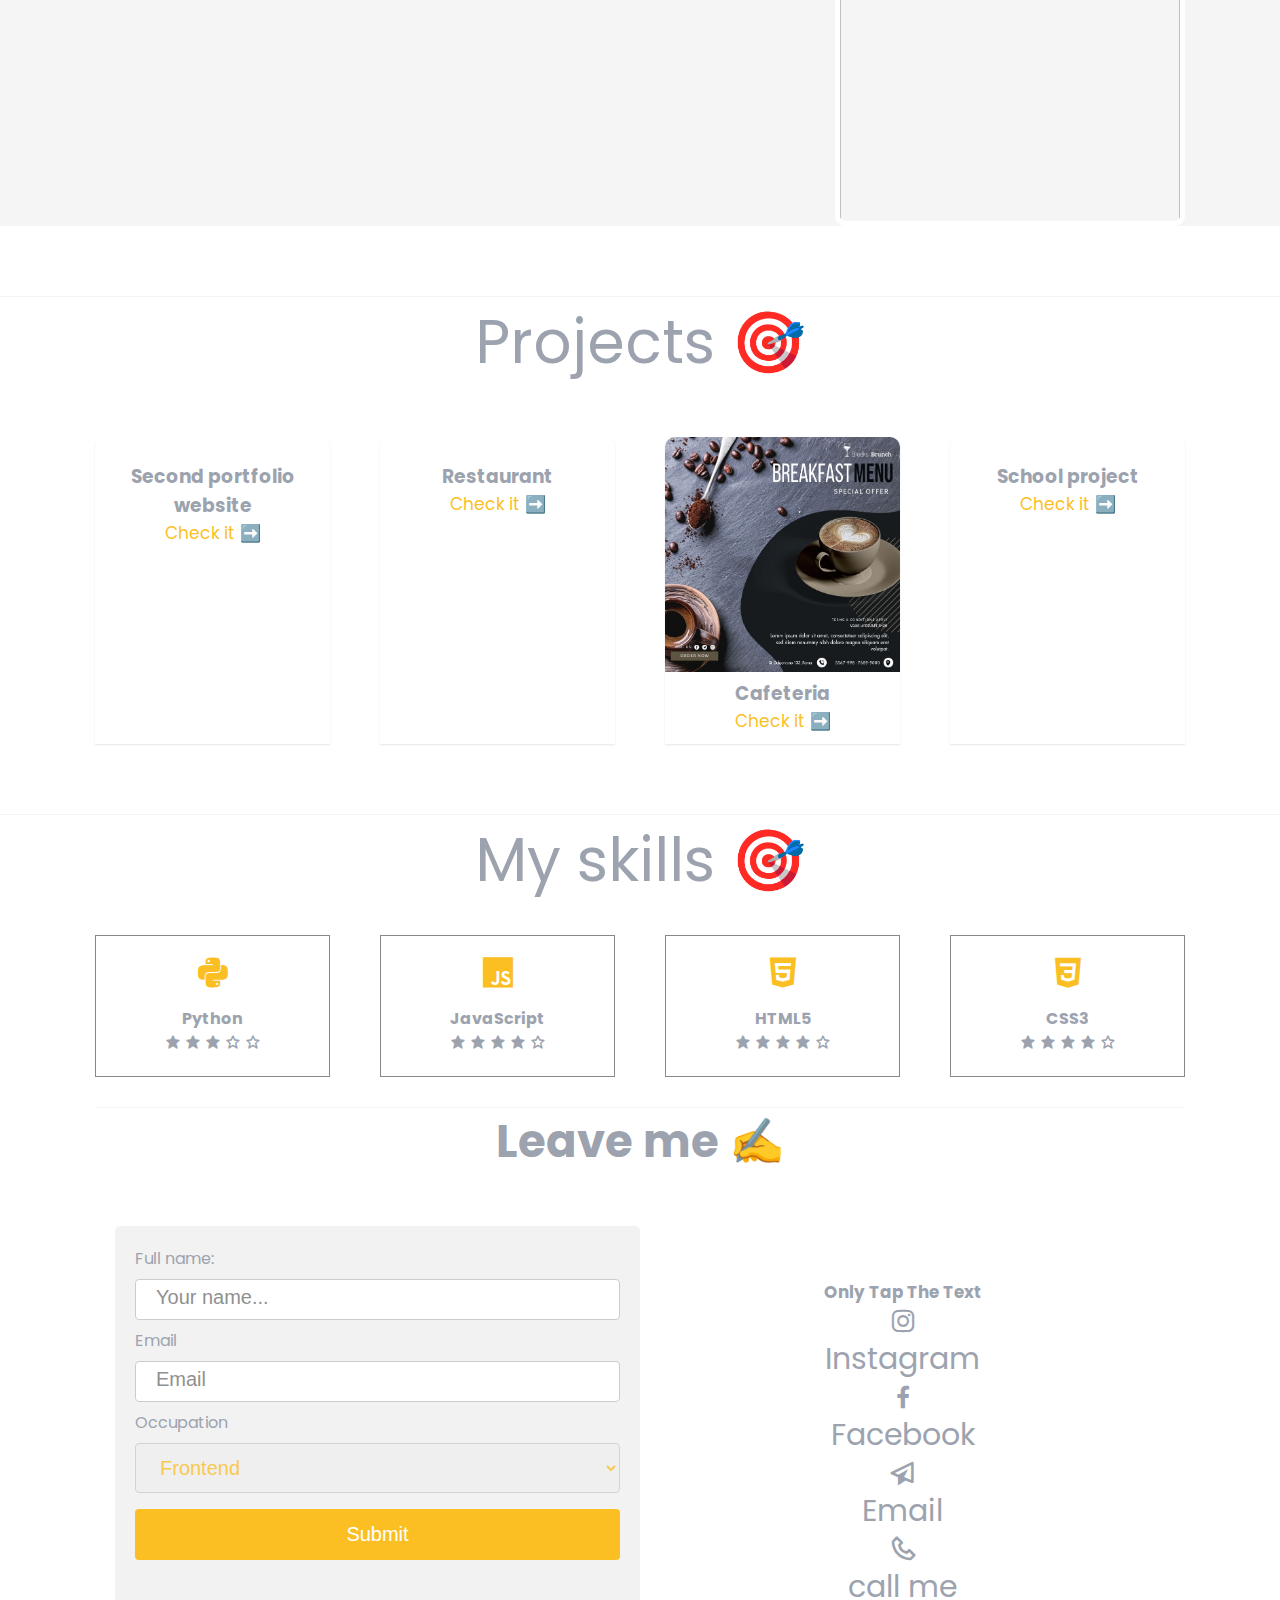
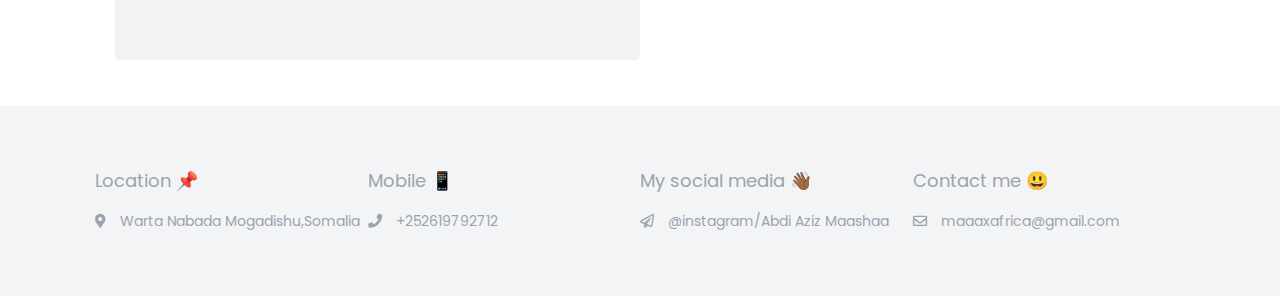
==== commit 312bcc3c: "Update Index.html" ====
--- a/Index.html
+++ b/Index.html
@@ -197,7 +197,8 @@
                 
                 <div class="item item-6">
                   <p style="text-align:center;">Abdukadir shuuriye</p> 
-                    <img src="chala.png" alt=""> 
+                   <a href="https://wa.link/c4mci4 "> <span style="color:#ff00a6">tabToChat</span></a> </p>
+              <img src="chala.png" alt=""> 
                 </div>
                 
                 
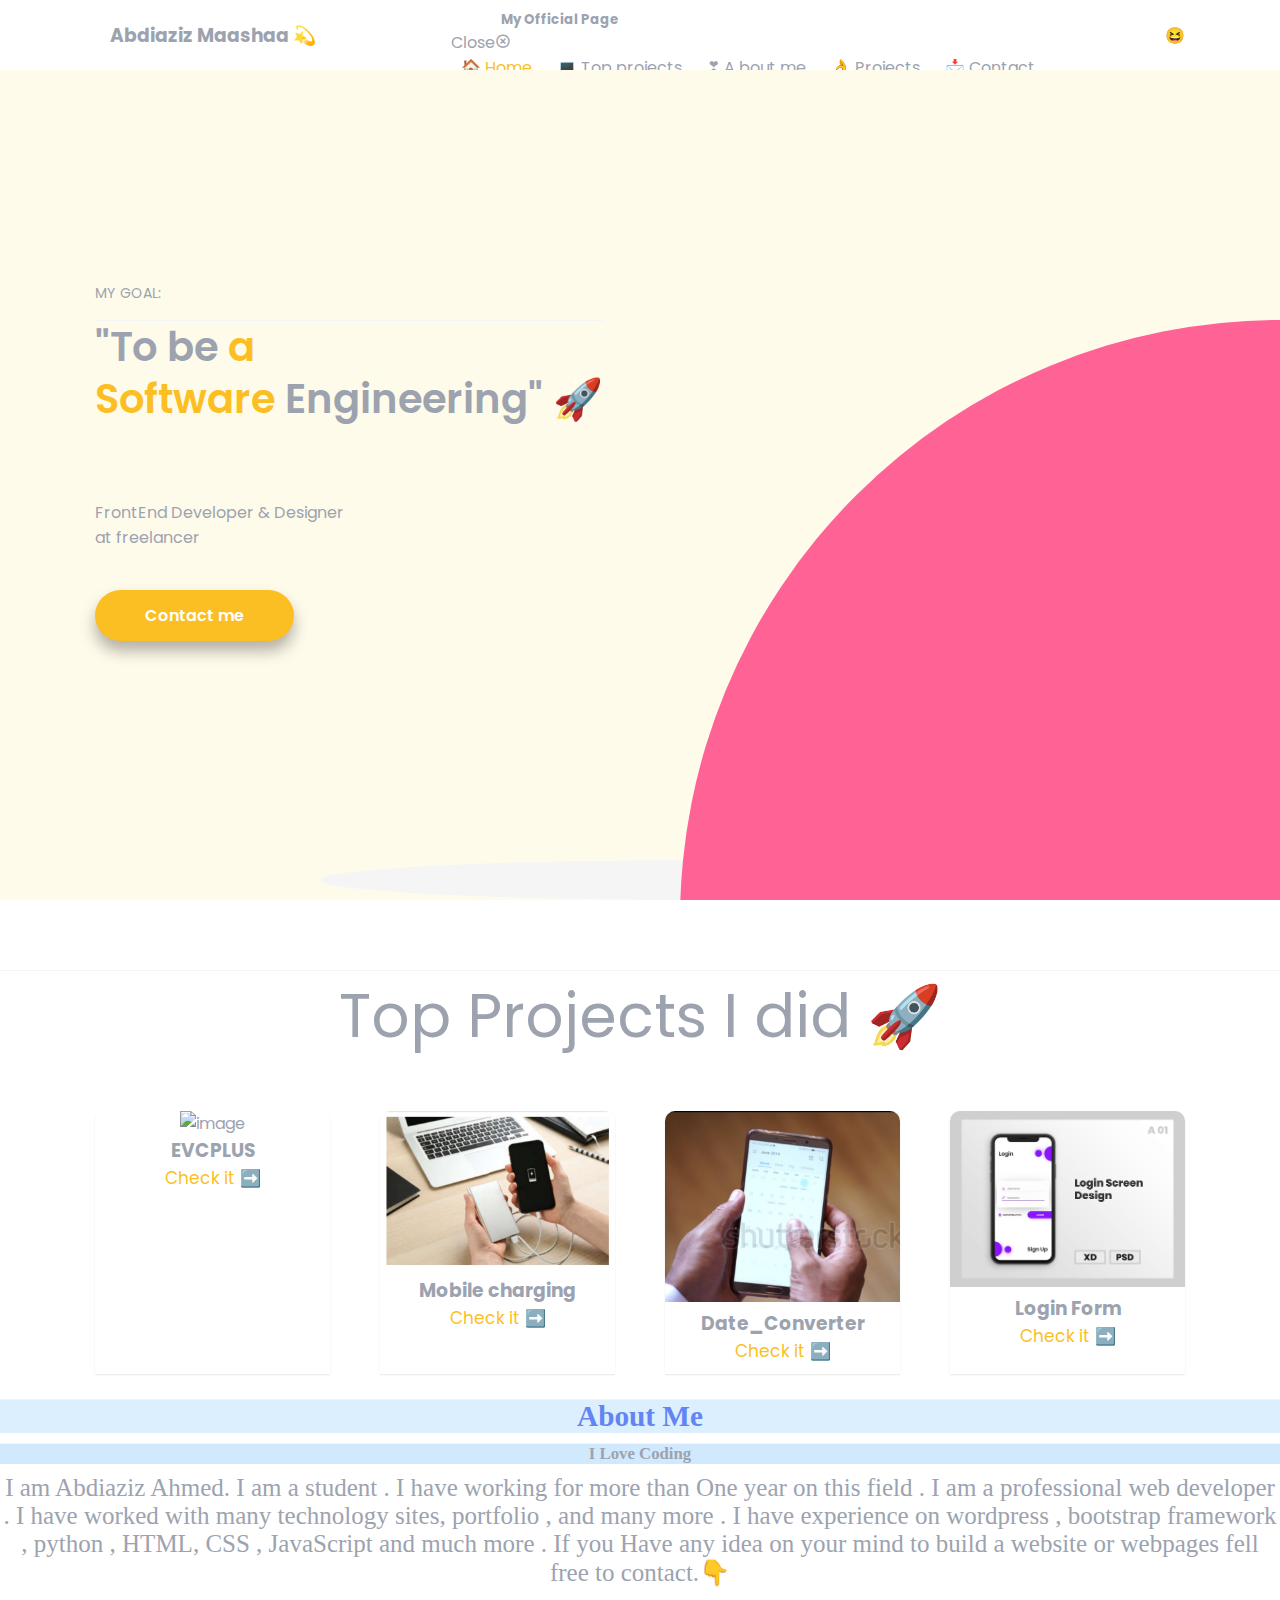
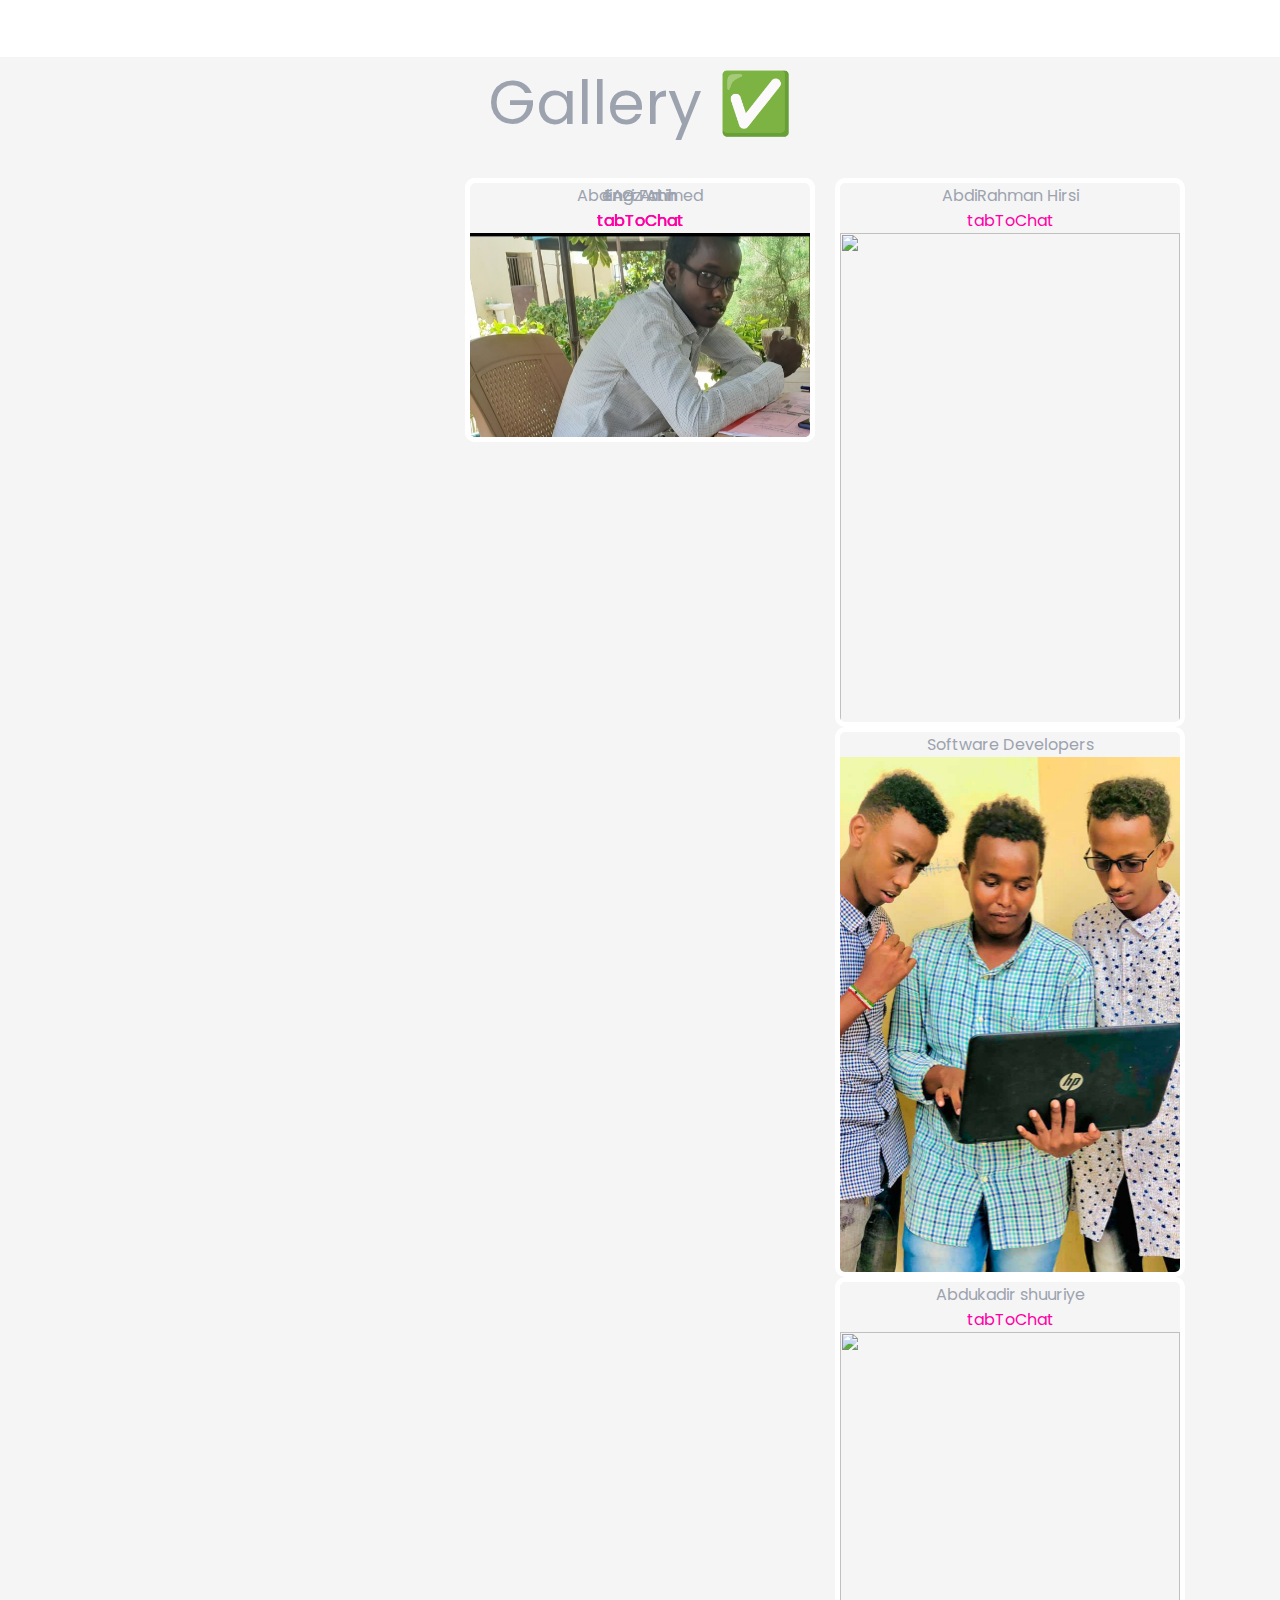
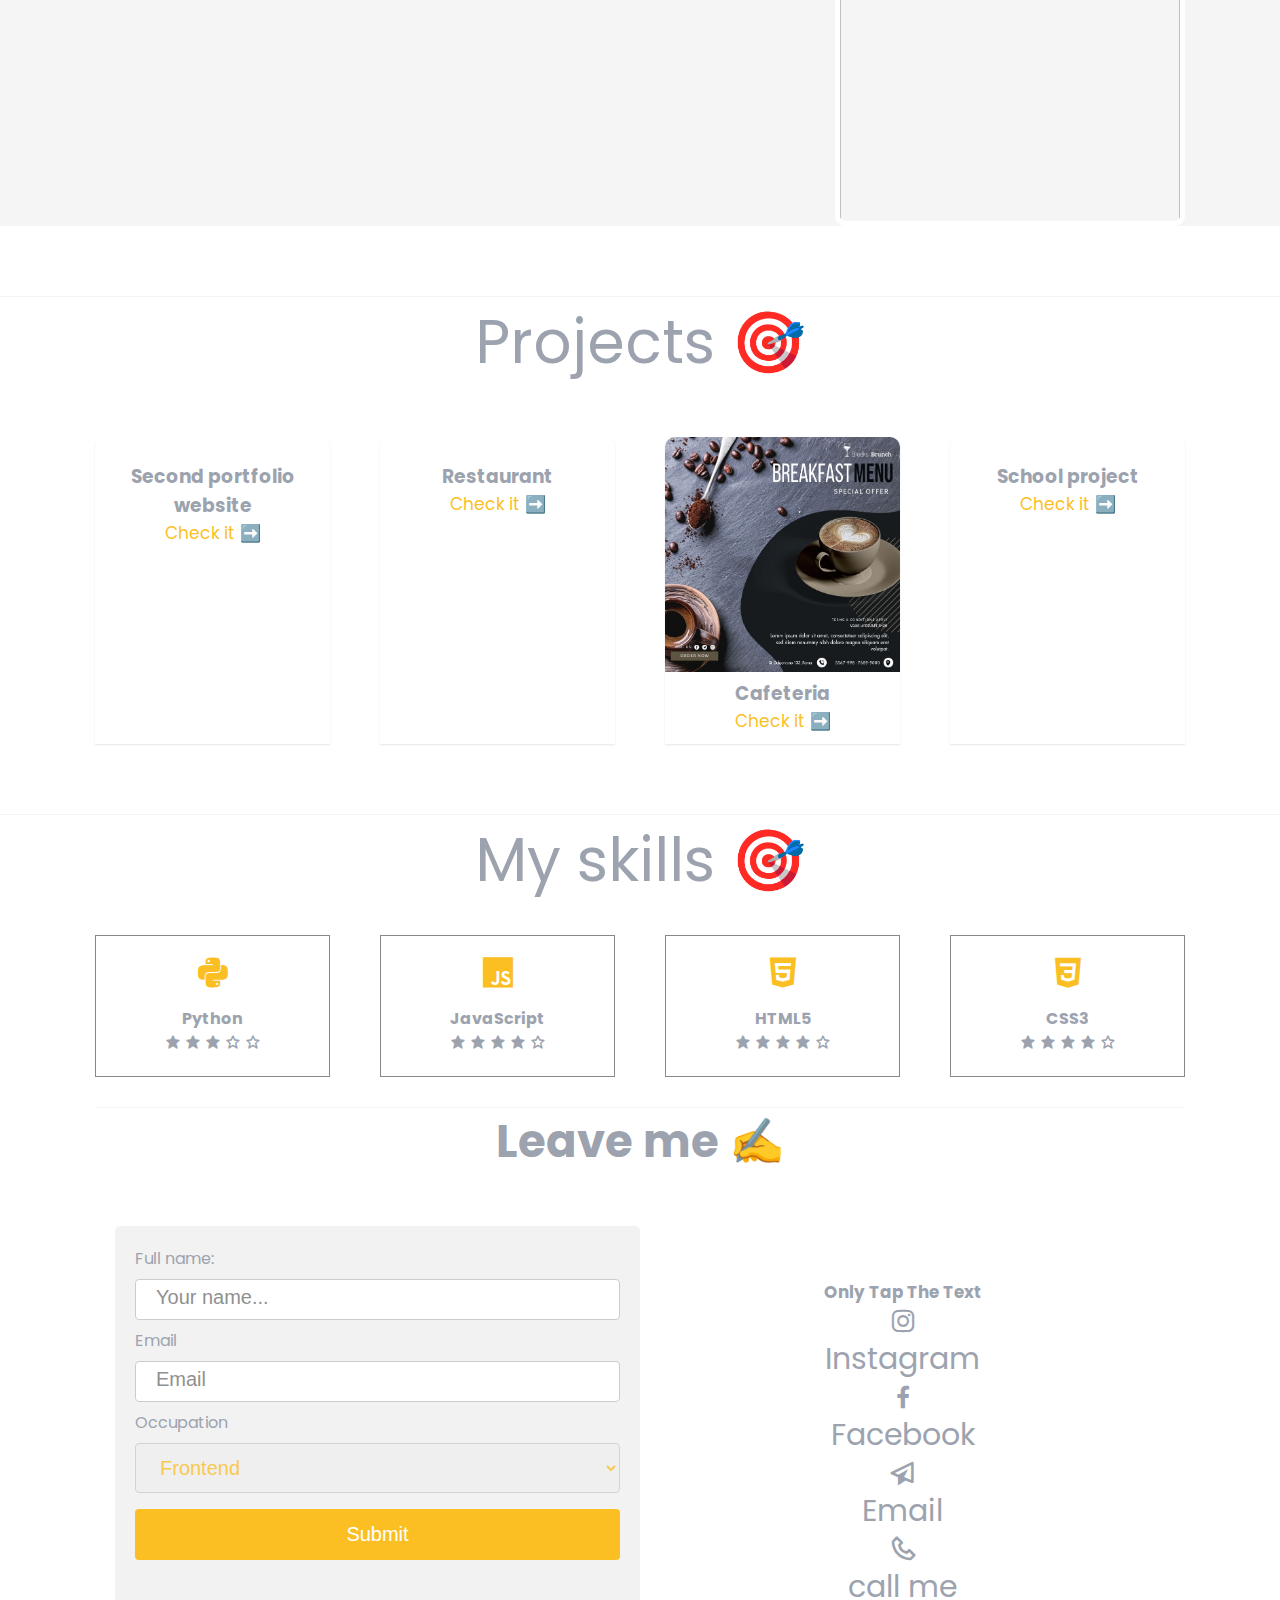
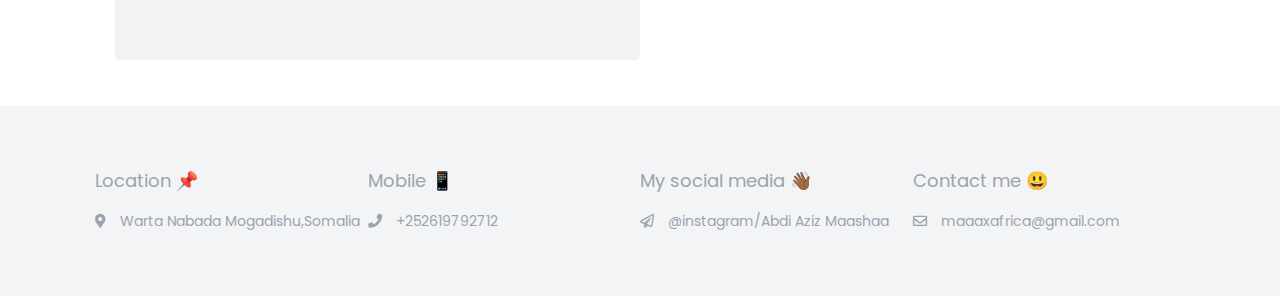
==== commit ebe8d72f: "Update Index.html" ====
--- a/Index.html
+++ b/Index.html
@@ -197,7 +197,7 @@
                 
                 <div class="item item-6">
                   <p style="text-align:center;">Abdukadir shuuriye</p> 
-                   <a href="https://wa.link/c4mci4 "> <span style="color:#ff00a6">tabToChat</span></a> </p>
+                   <p style="text-align:center;> <a href="https://wa.link/c4mci4 "> <span style="color:#ff00a6">tabToChat</span></a> </p>
               <img src="chala.png" alt=""> 
                 </div>
                 
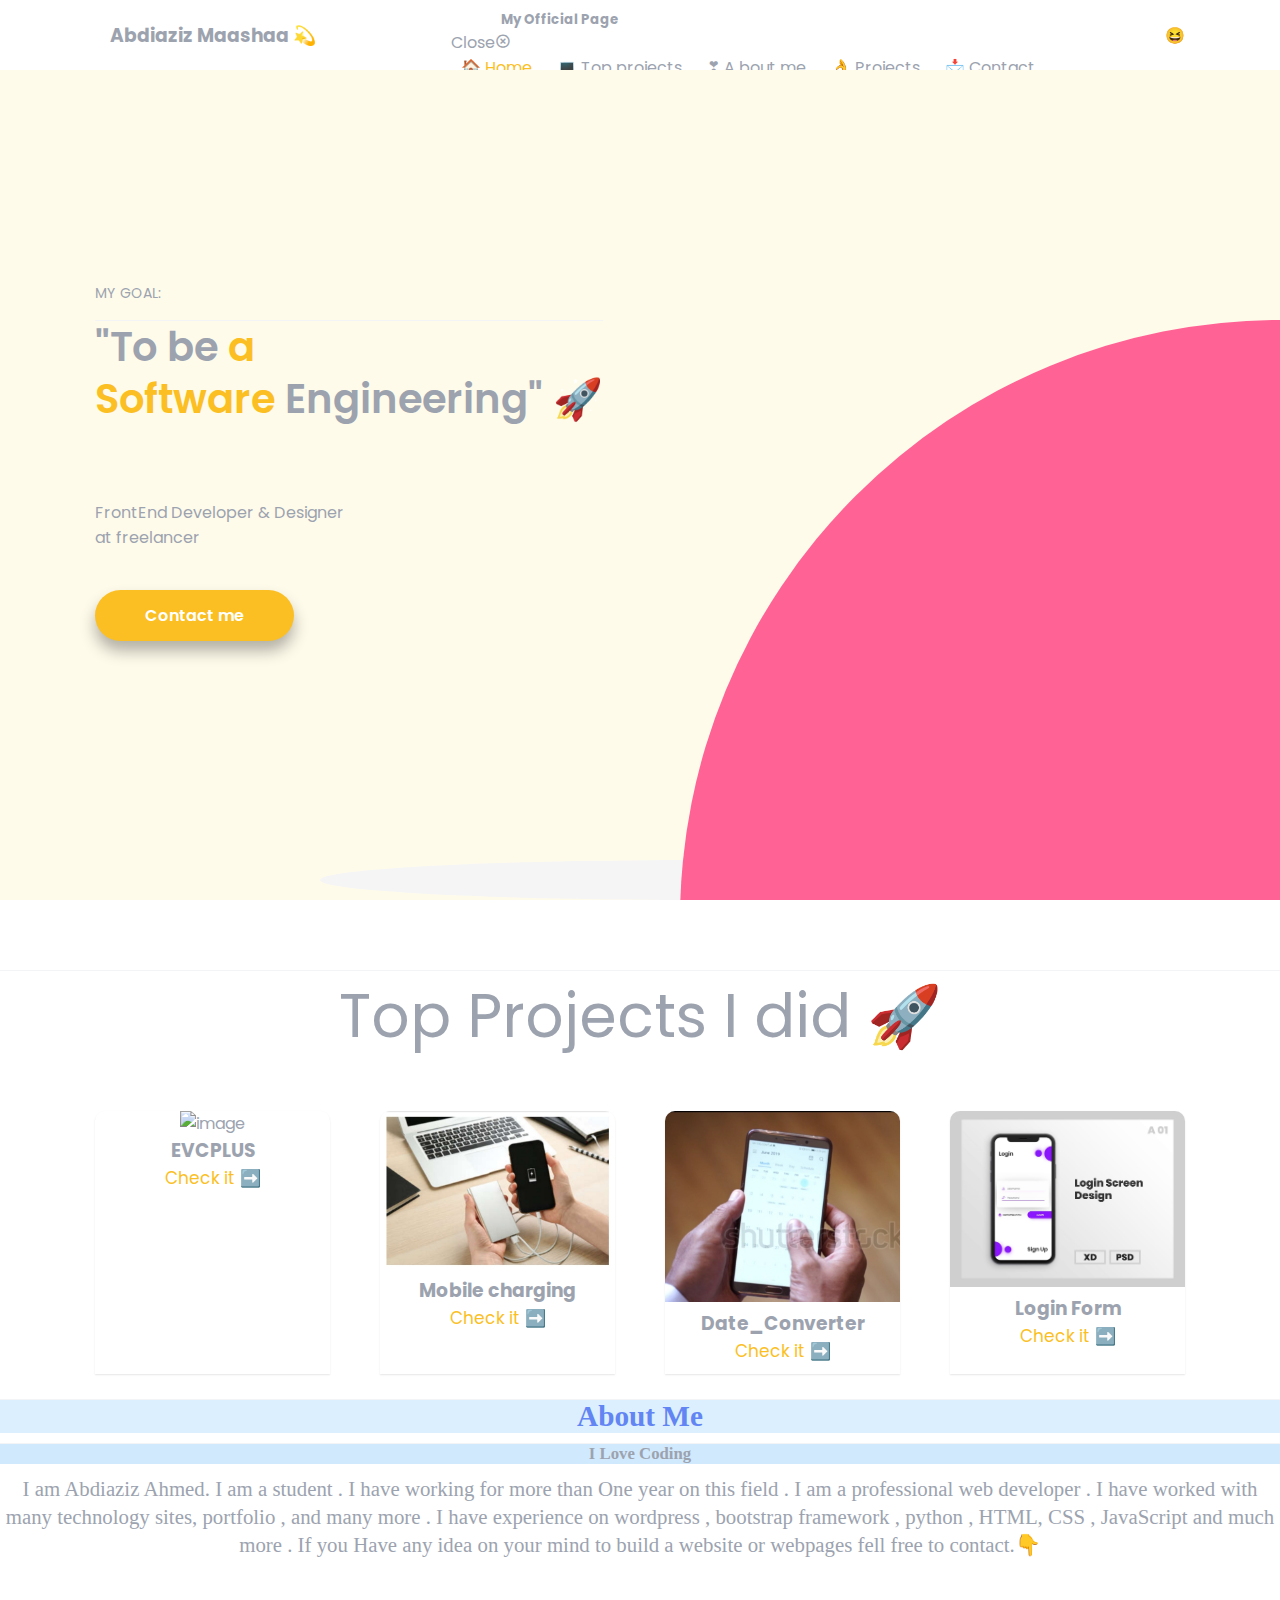
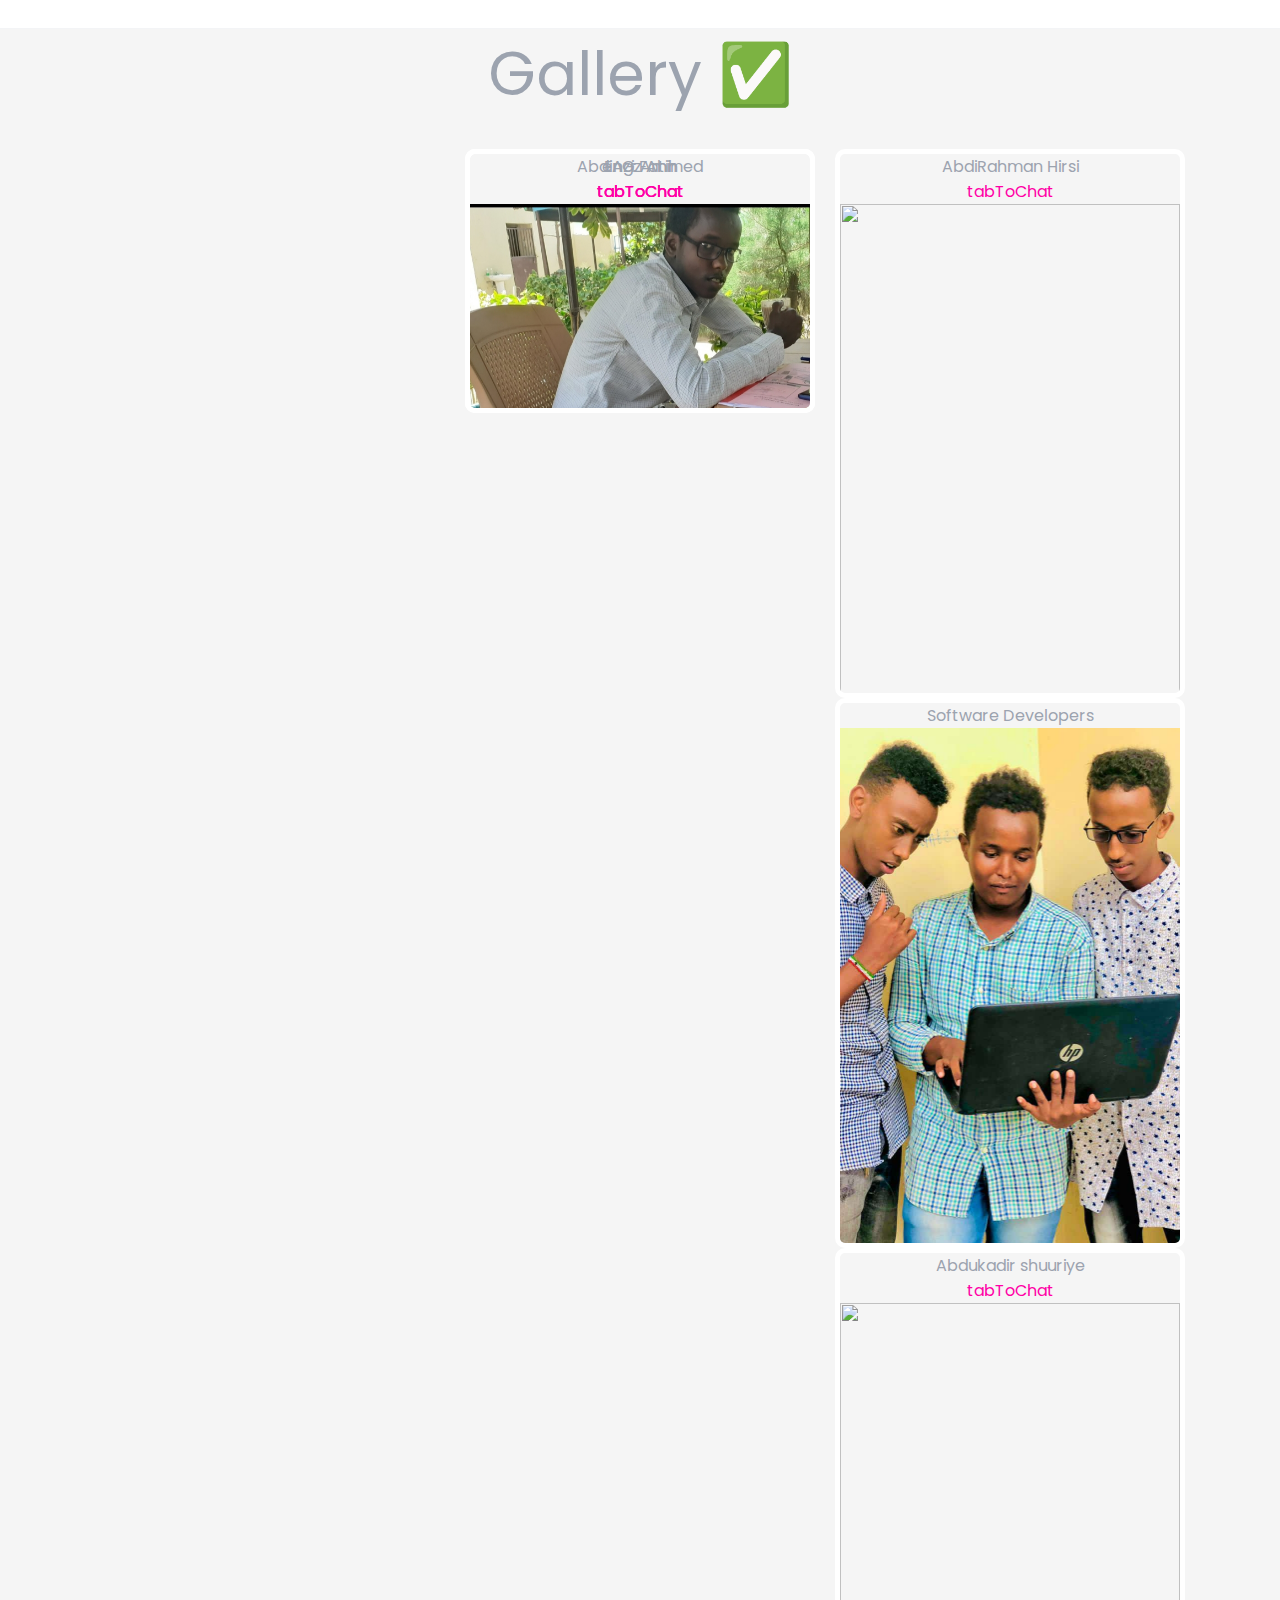
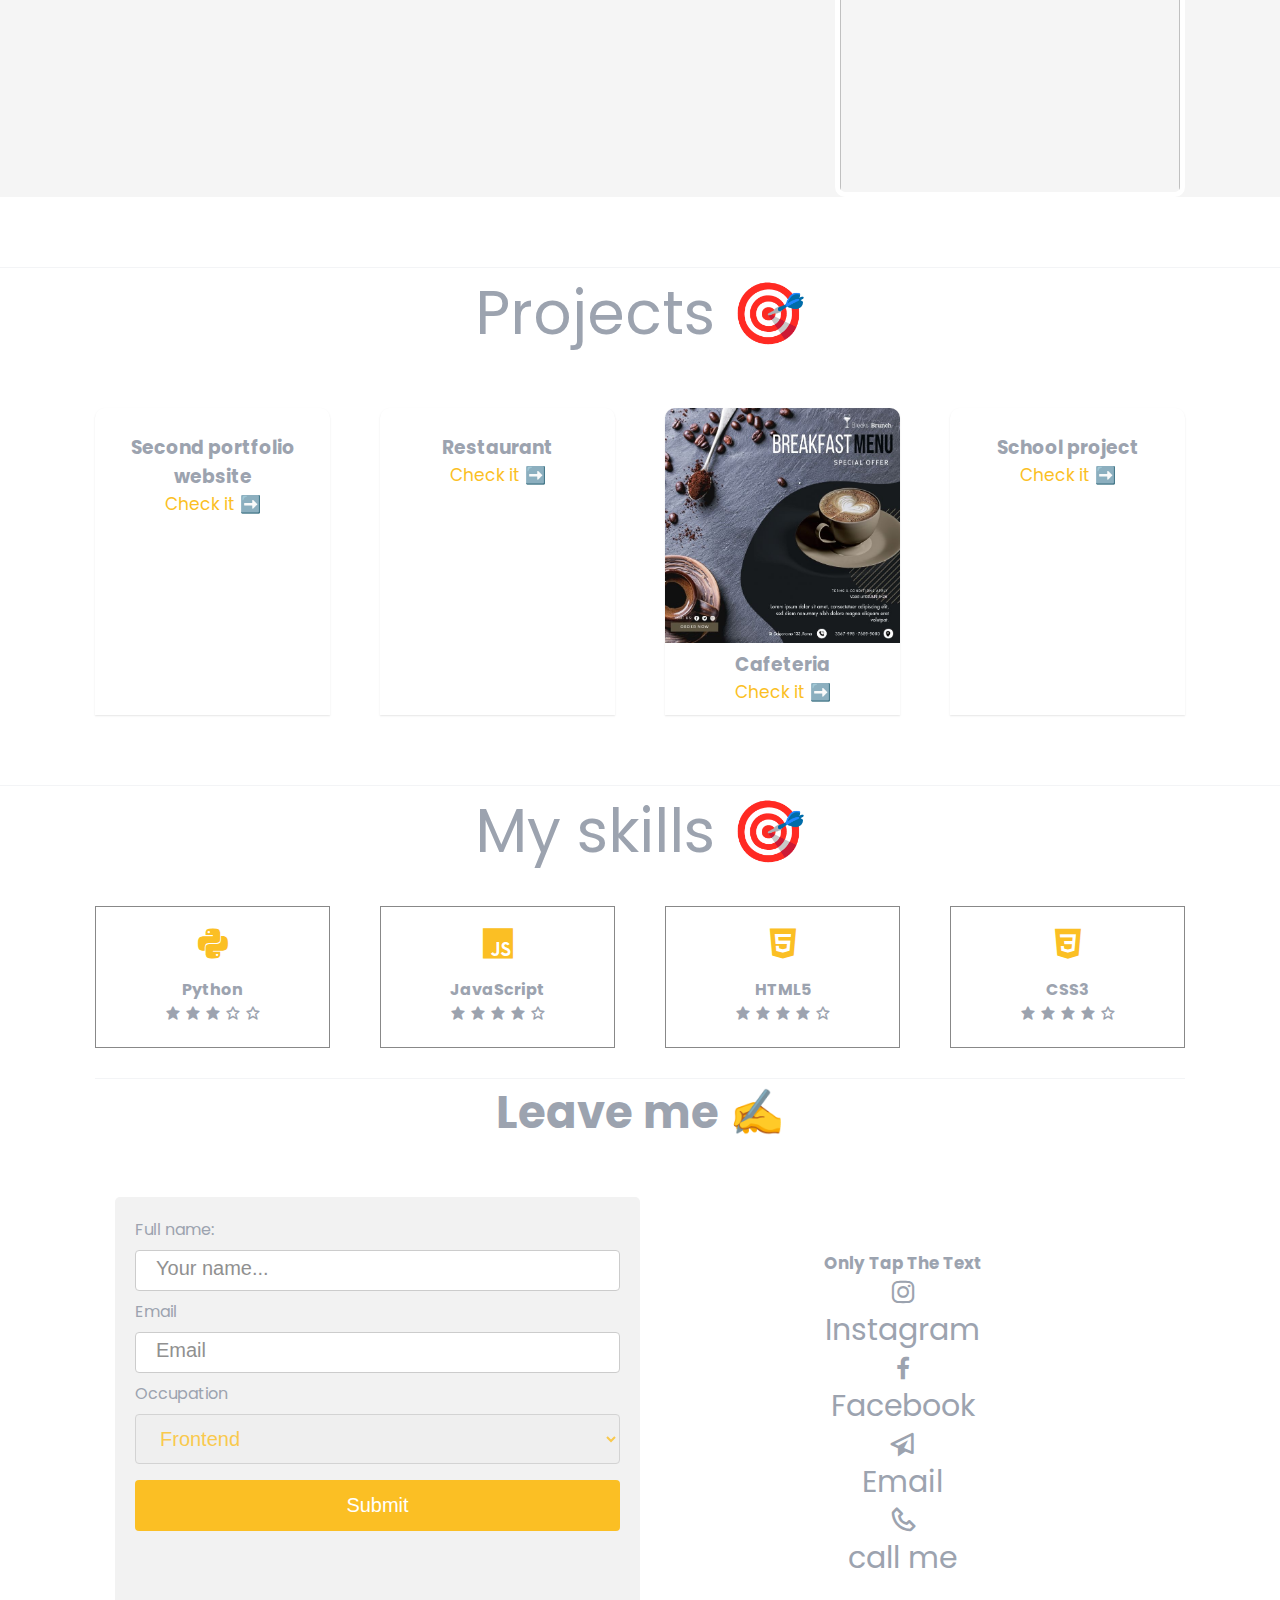
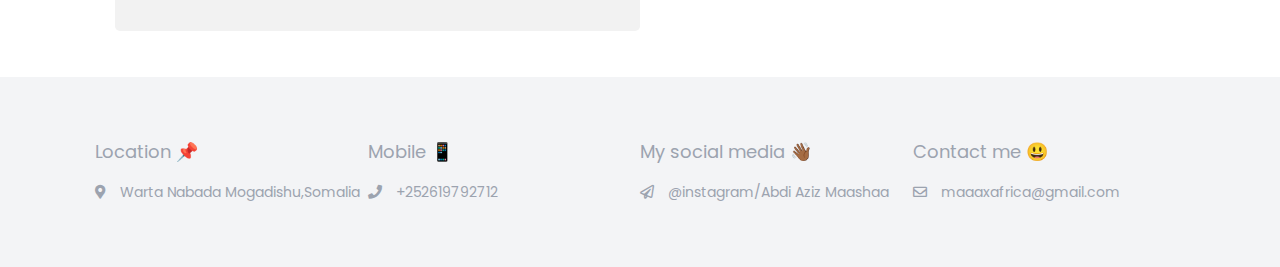
==== commit d0f73fa5: "Update Index.html" ====
--- a/Index.html
+++ b/Index.html
@@ -142,7 +142,7 @@
  		<h6 style="background-color:rgb(209,233,253);text-align:center">I Love Coding</h6>
  		</div>
  		<divs class="title1" id="about">
- 	<p> I am Abdiaziz Ahmed. I am a student . I have working for more than One year on this field . I am a professional web developer . I have worked with many technology sites, portfolio , and many more . I have experience on wordpress , bootstrap framework , python , HTML, CSS , JavaScript and much more . If you Have any idea on your mind to build a website or webpages fell free to contact.👇</p>
+ 	<p> <small>I am Abdiaziz Ahmed. I am a student . I have working for more than One year on this field . I am a professional web developer . I have worked with many technology sites, portfolio , and many more . I have experience on wordpress , bootstrap framework , python , HTML, CSS , JavaScript and much more . If you Have any idea on your mind to build a website or webpages fell free to contact.👇</small></p>
  		
              
      </div>
@@ -197,7 +197,7 @@
                 
                 <div class="item item-6">
                   <p style="text-align:center;">Abdukadir shuuriye</p> 
-                   <p style="text-align:center;> <a href="https://wa.link/c4mci4 "> <span style="color:#ff00a6">tabToChat</span></a> </p>
+                   <p style="text-align:center;"> <a href="https://wa.link/c4mci4 "> <span style="color:#ff00a6">tabToChat</span></a> </p>
               <img src="chala.png" alt=""> 
                 </div>
                 
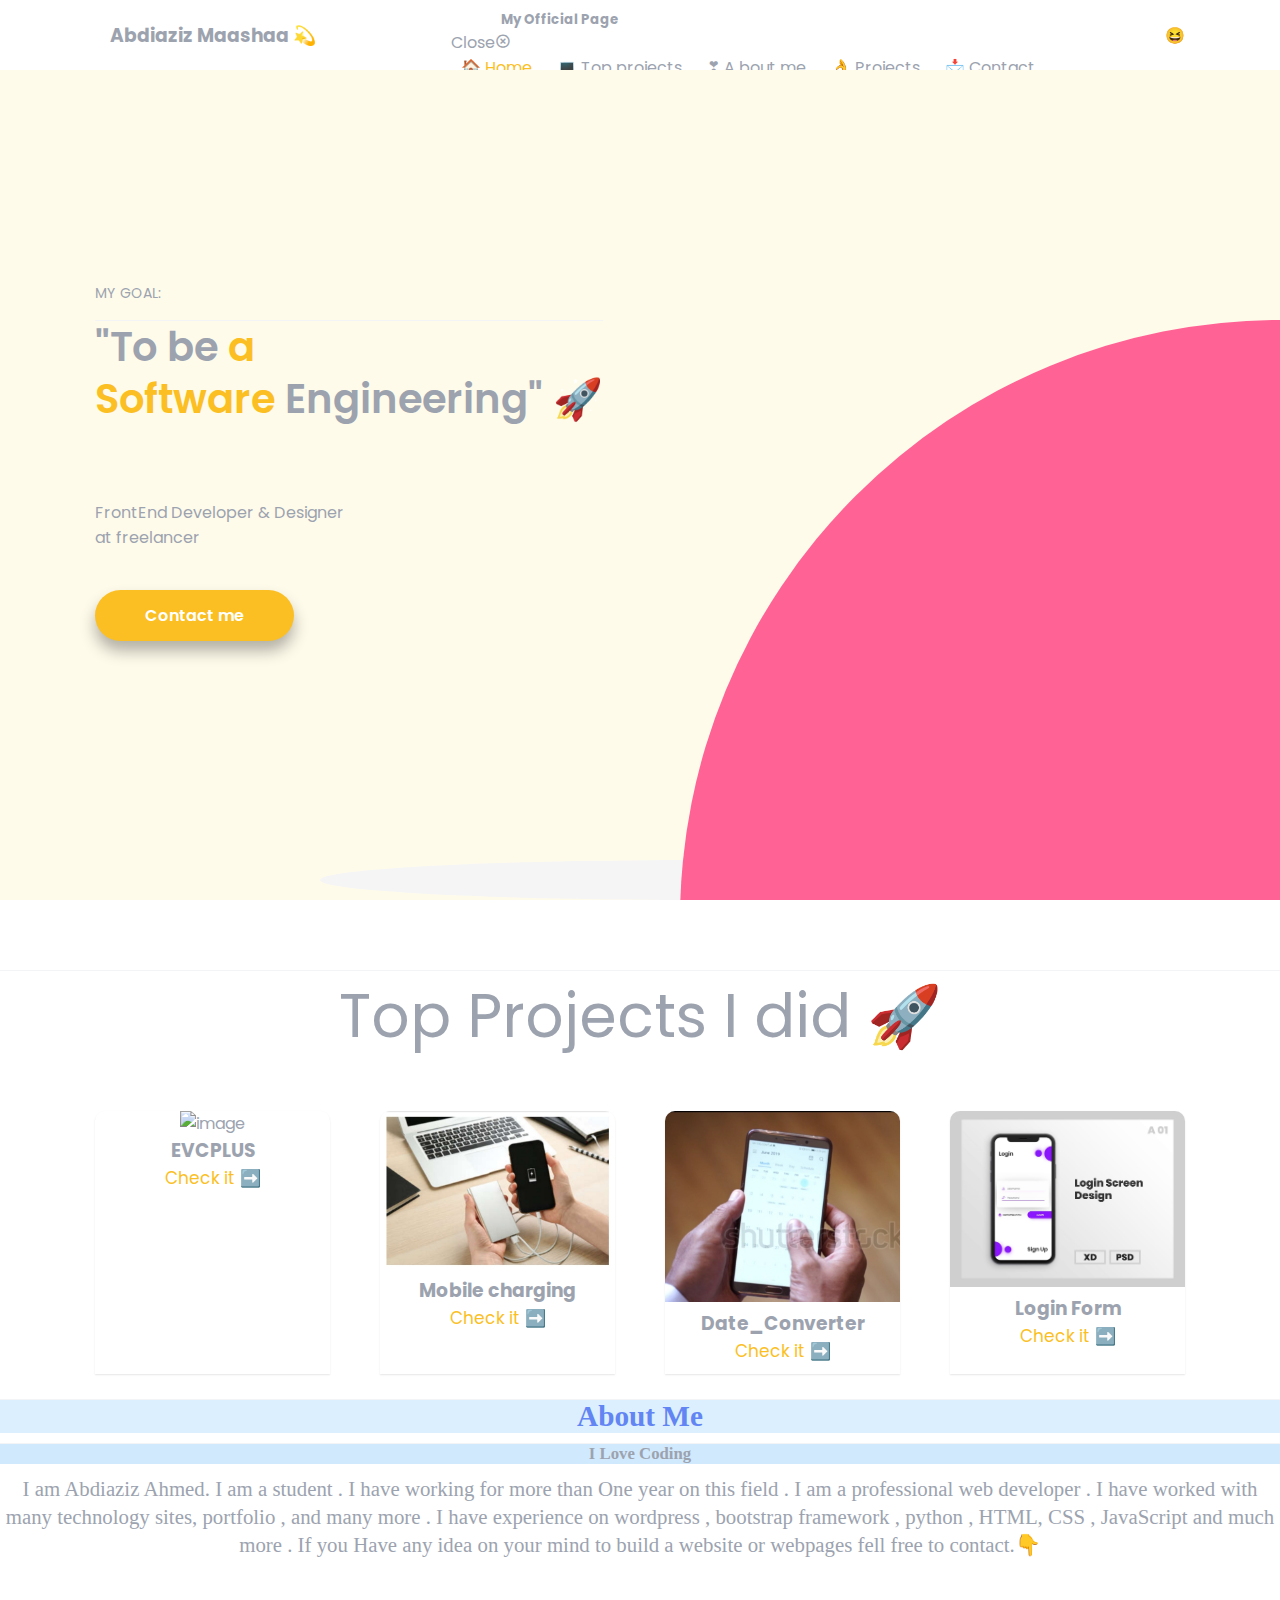
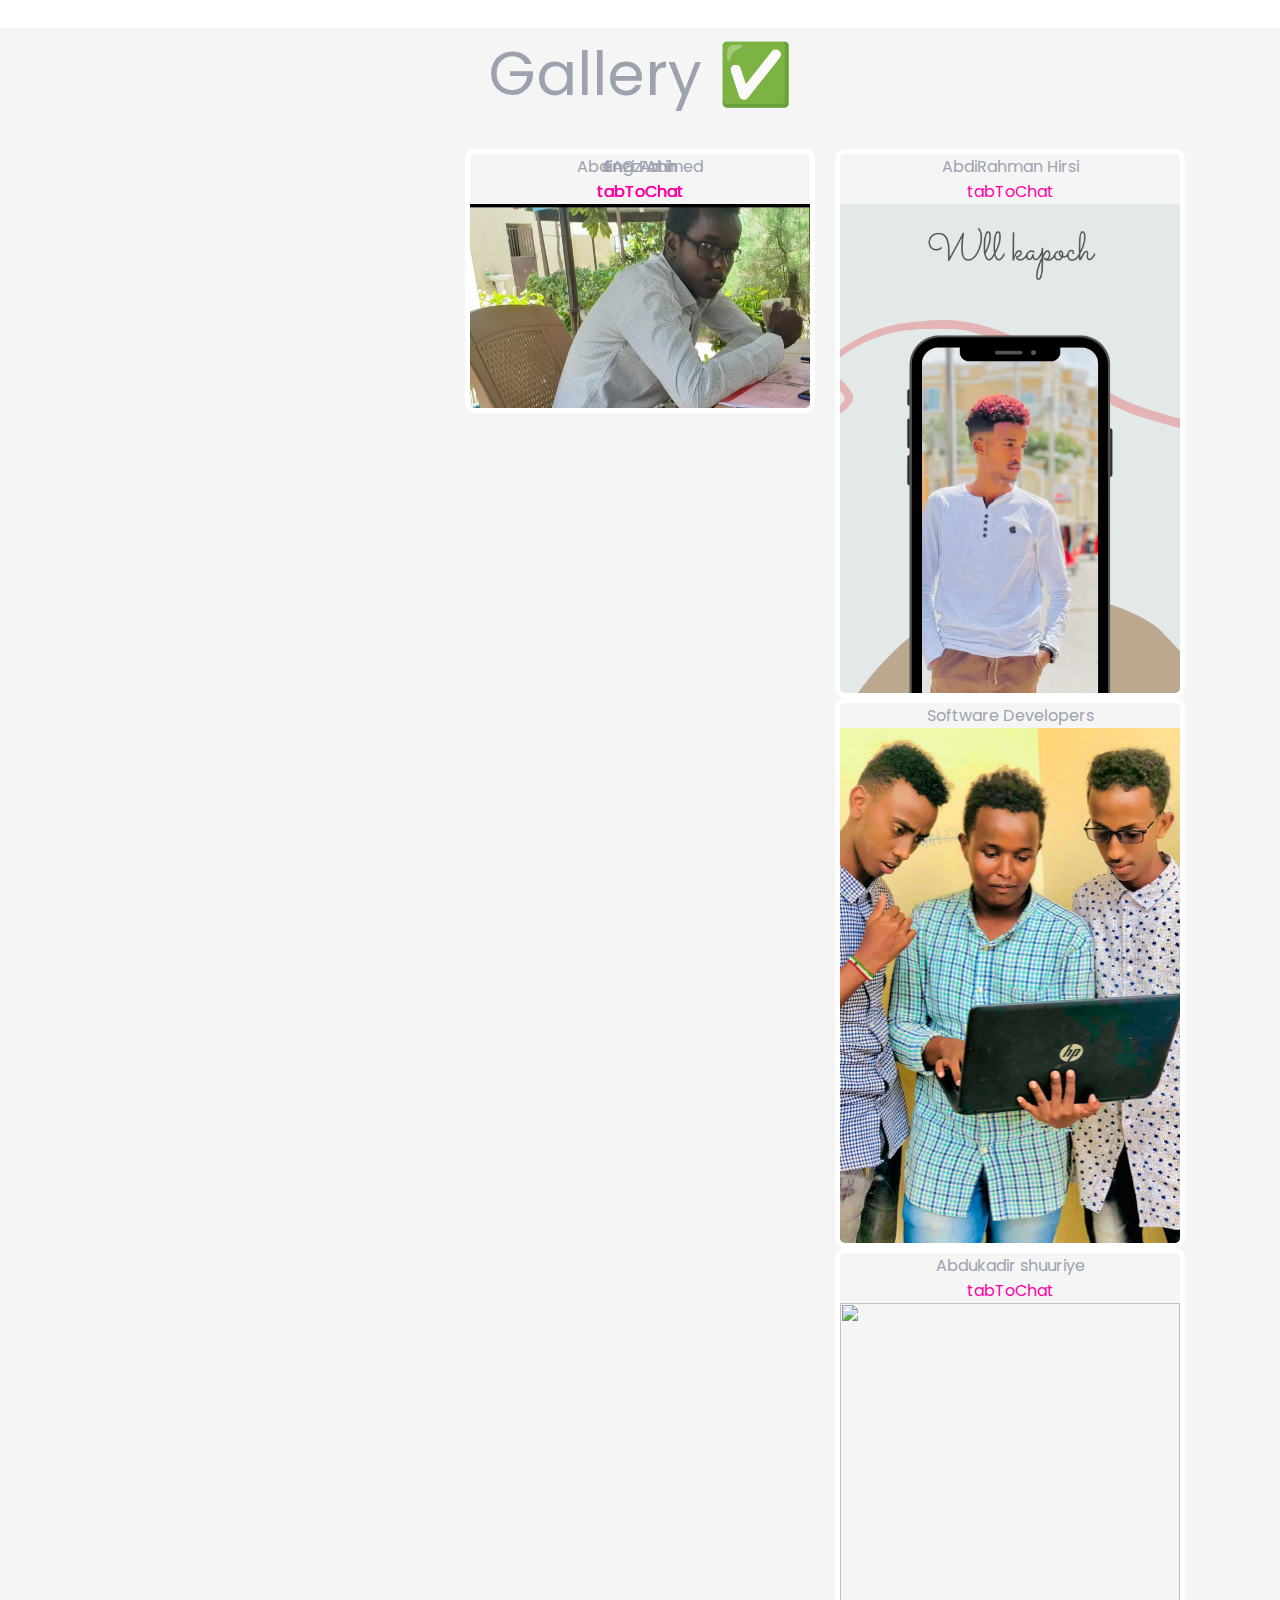
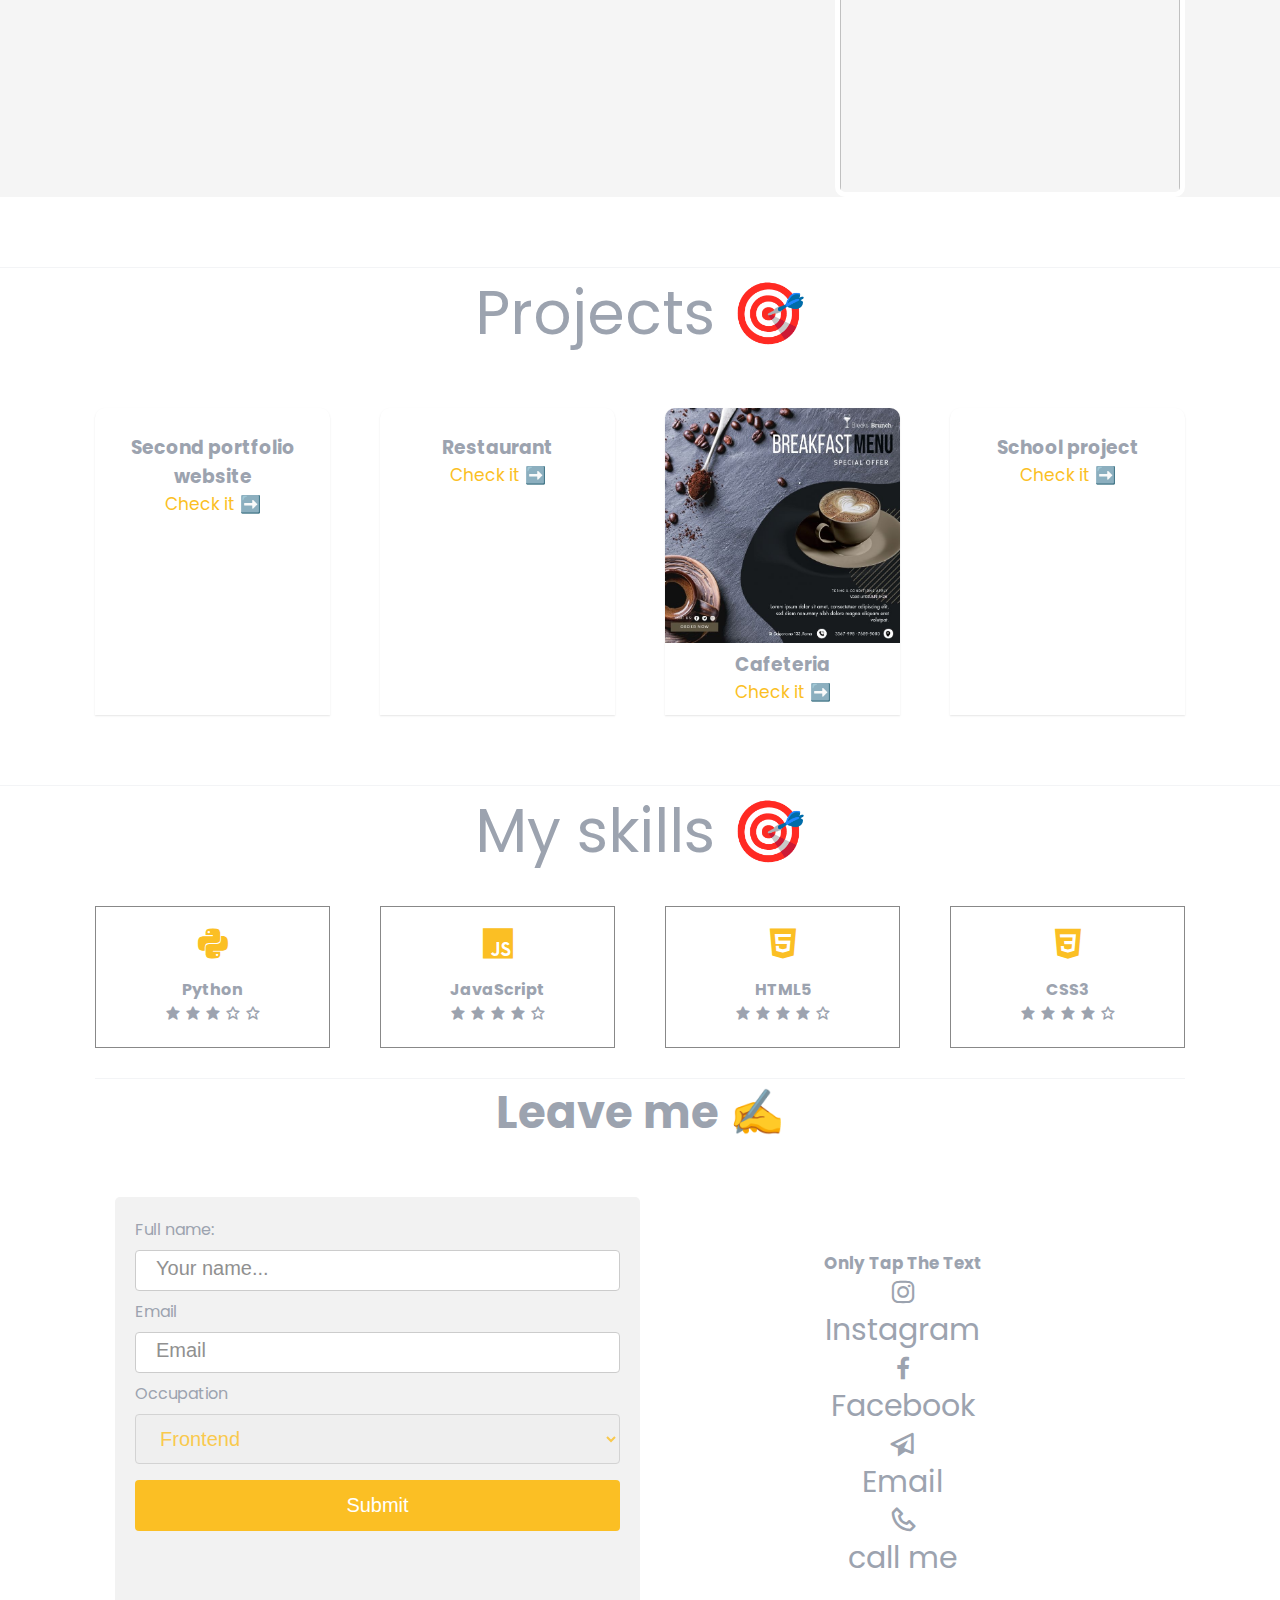
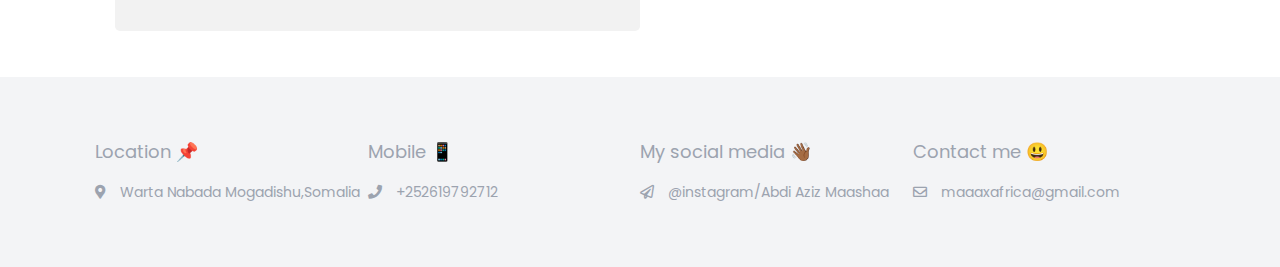
==== commit 0f08aa40: "Update Index.html" ====
--- a/Index.html
+++ b/Index.html
@@ -168,7 +168,7 @@
                 <div class="item item-2">
                <p style="text-align:center;">AbdiRahman Hirsi</p> 
                 <p style="text-align:center;">  <a href="https://wa.link/gs5z3f "> <span style="color:#ff00a6">tabToChat</span></a> </p>
-                    <img src="kapoch.png" alt=""> 
+                    <img src="Hirsi.png" alt=""> 
           
                 </div>
                  <div class="item item-3">
